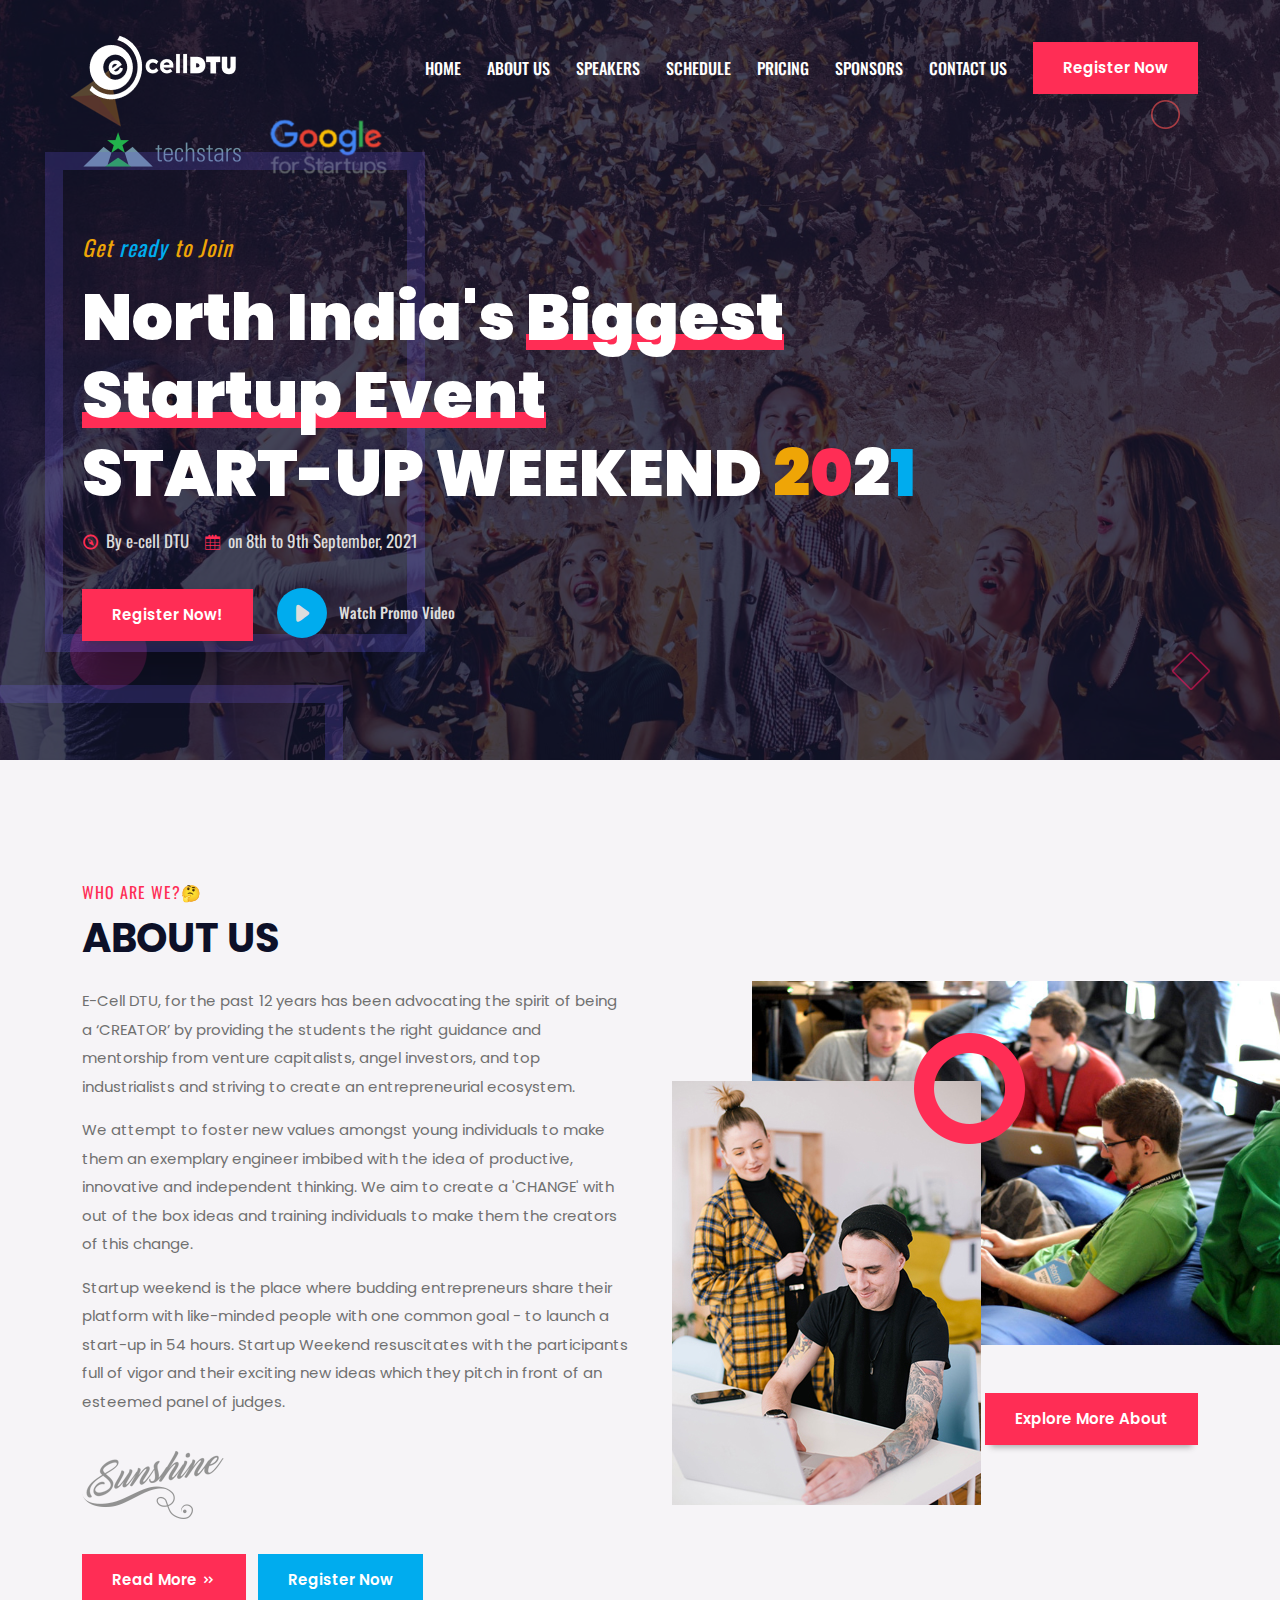
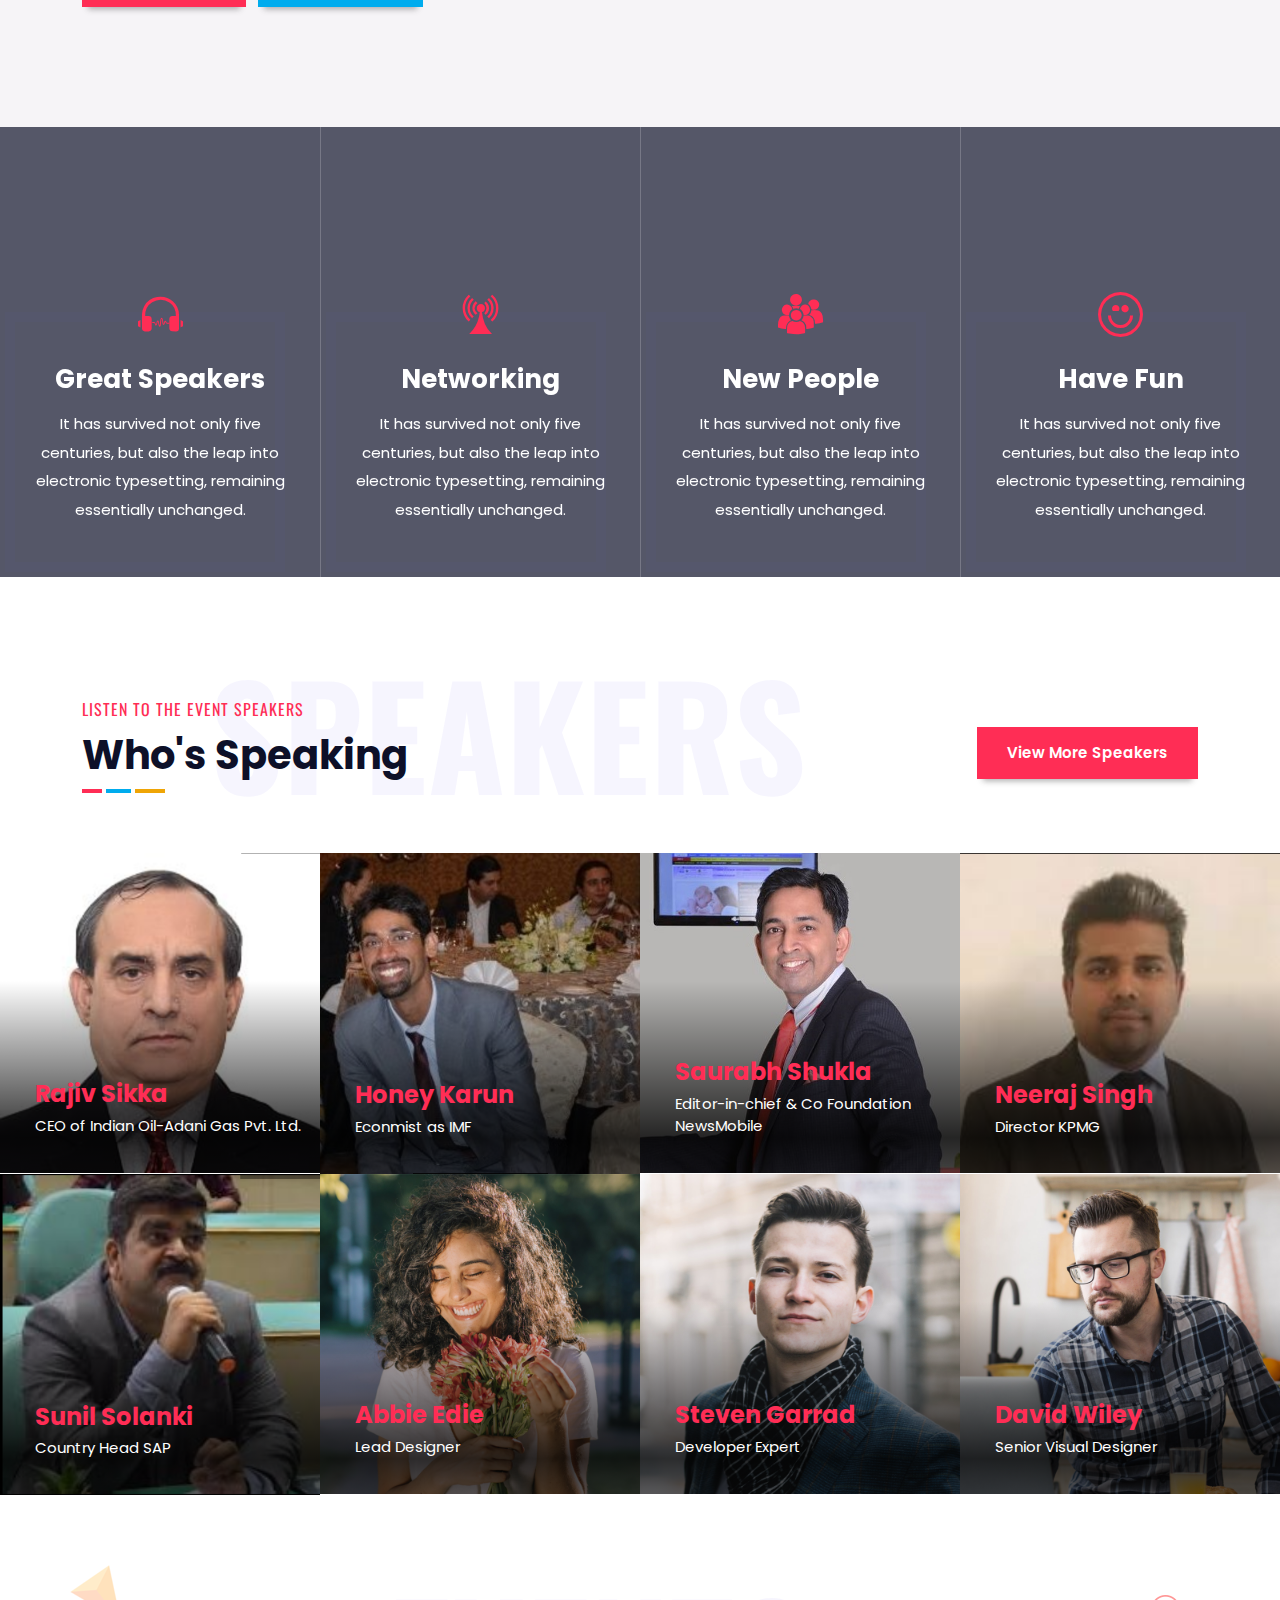
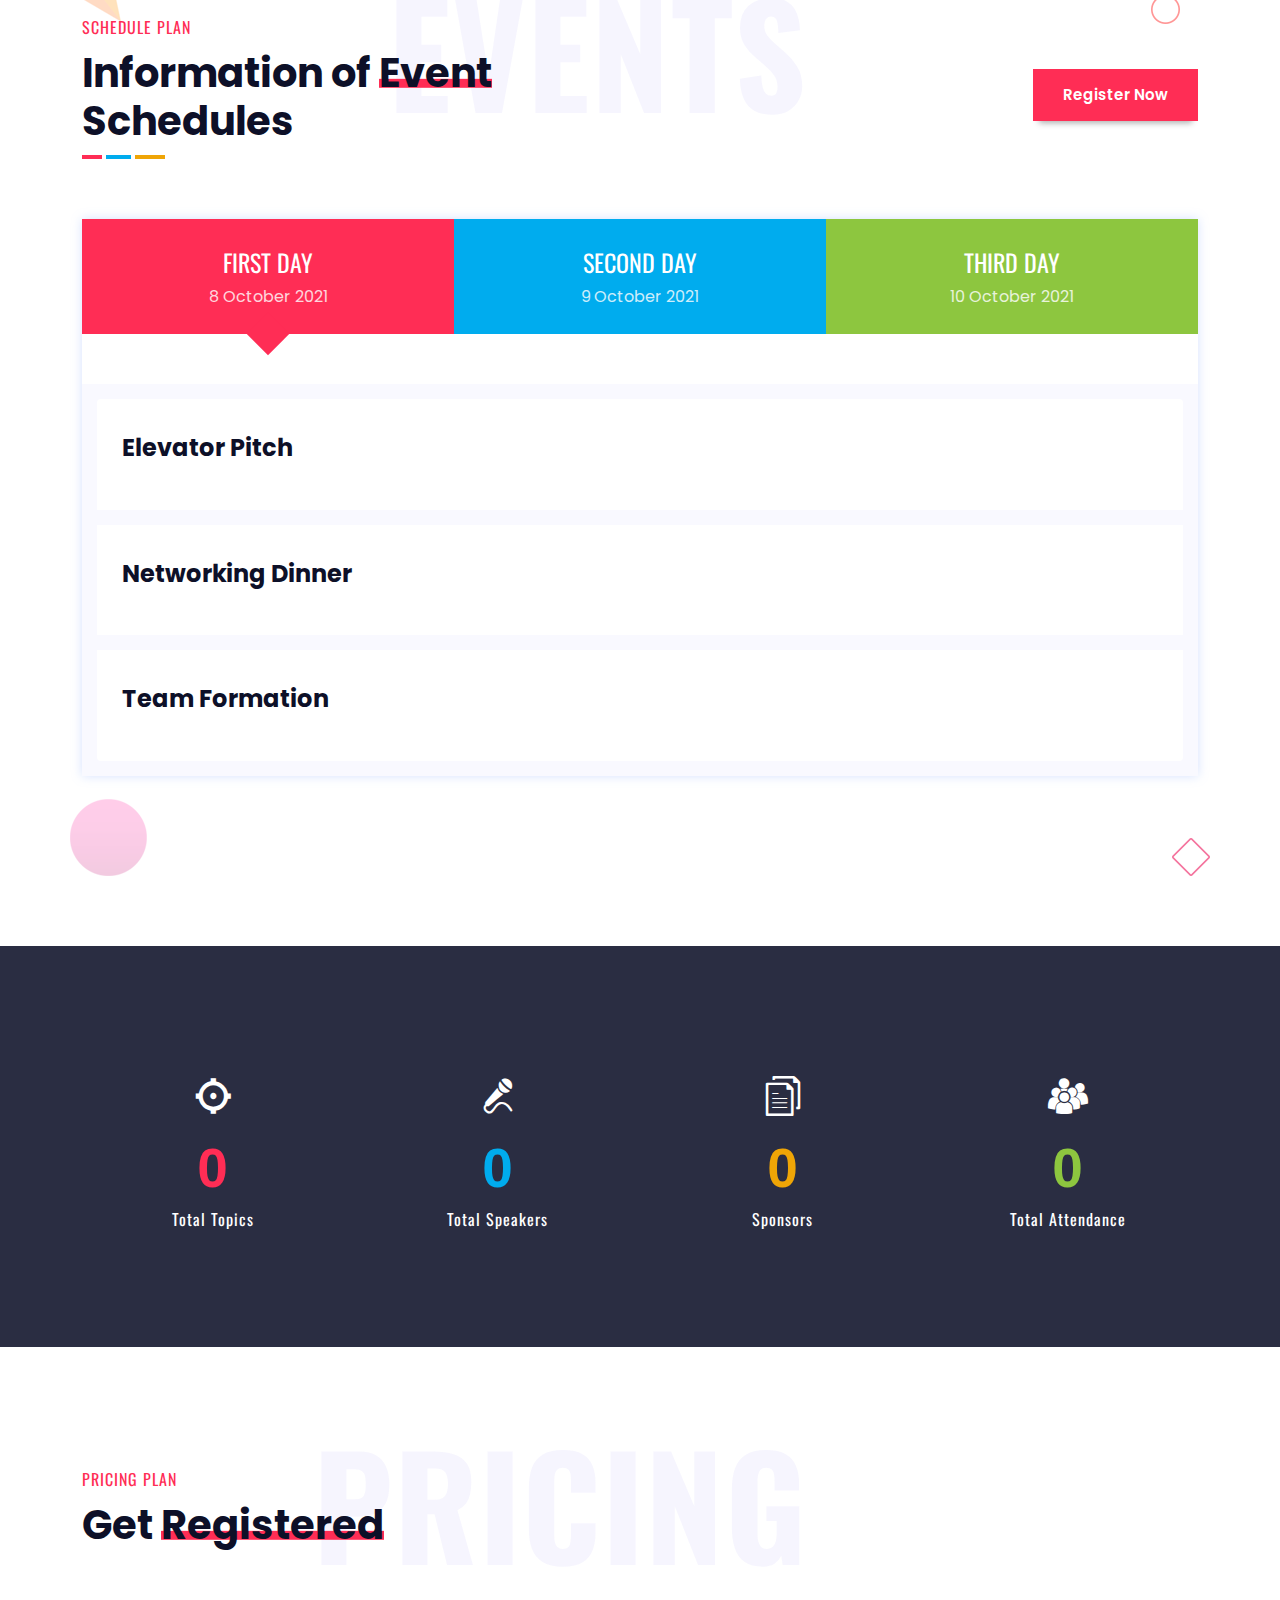
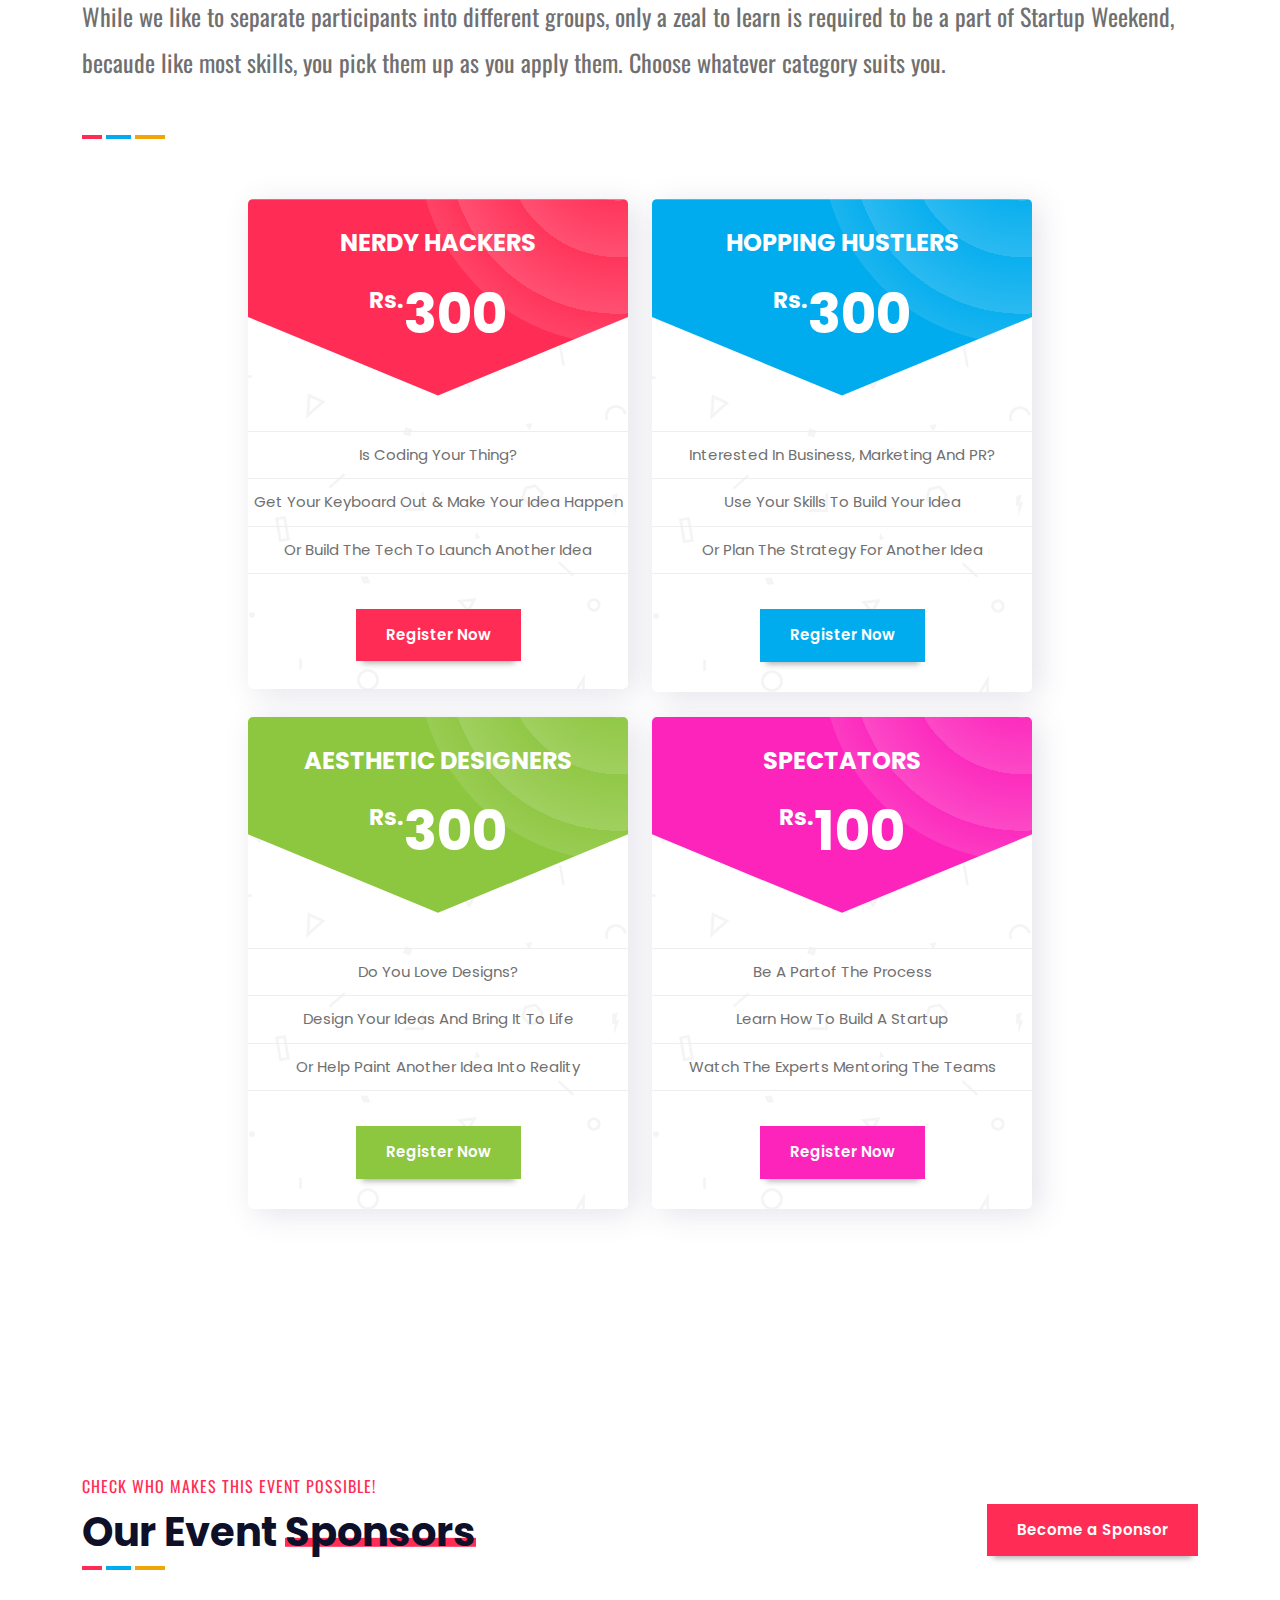
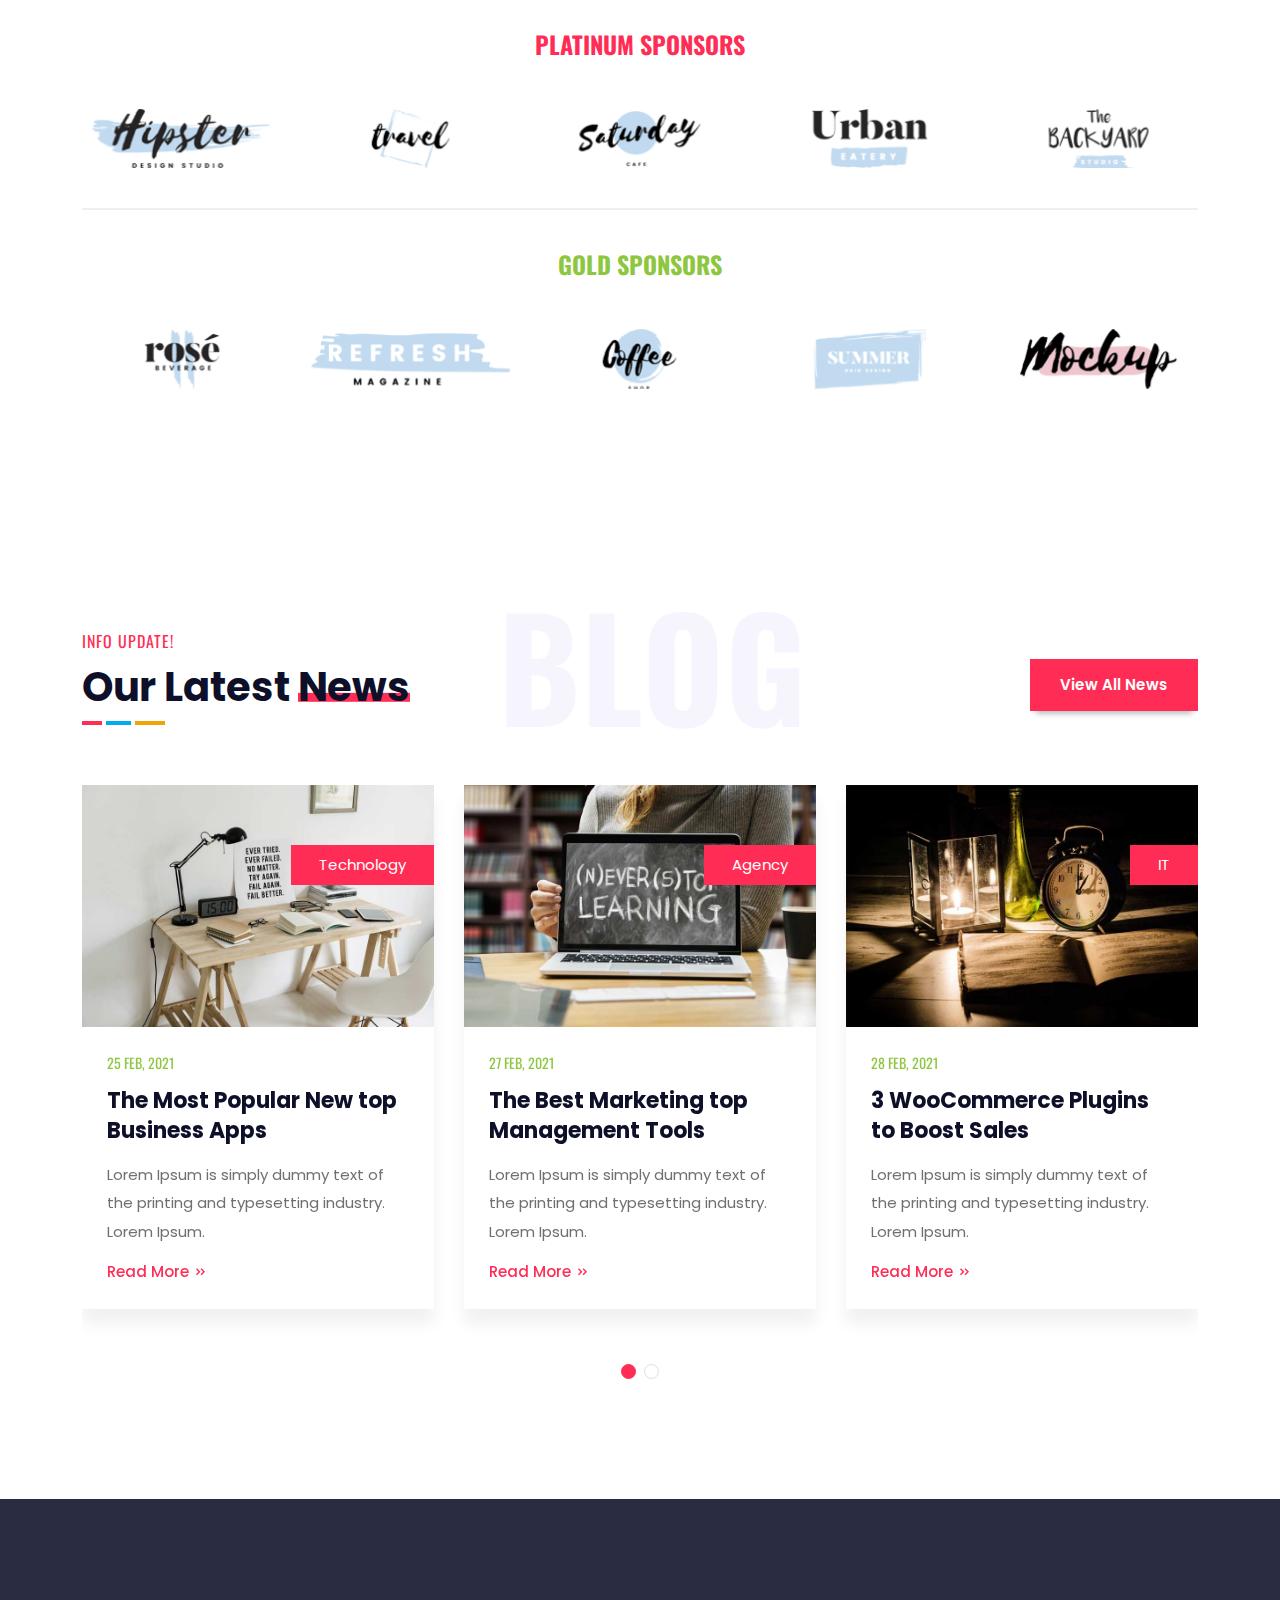
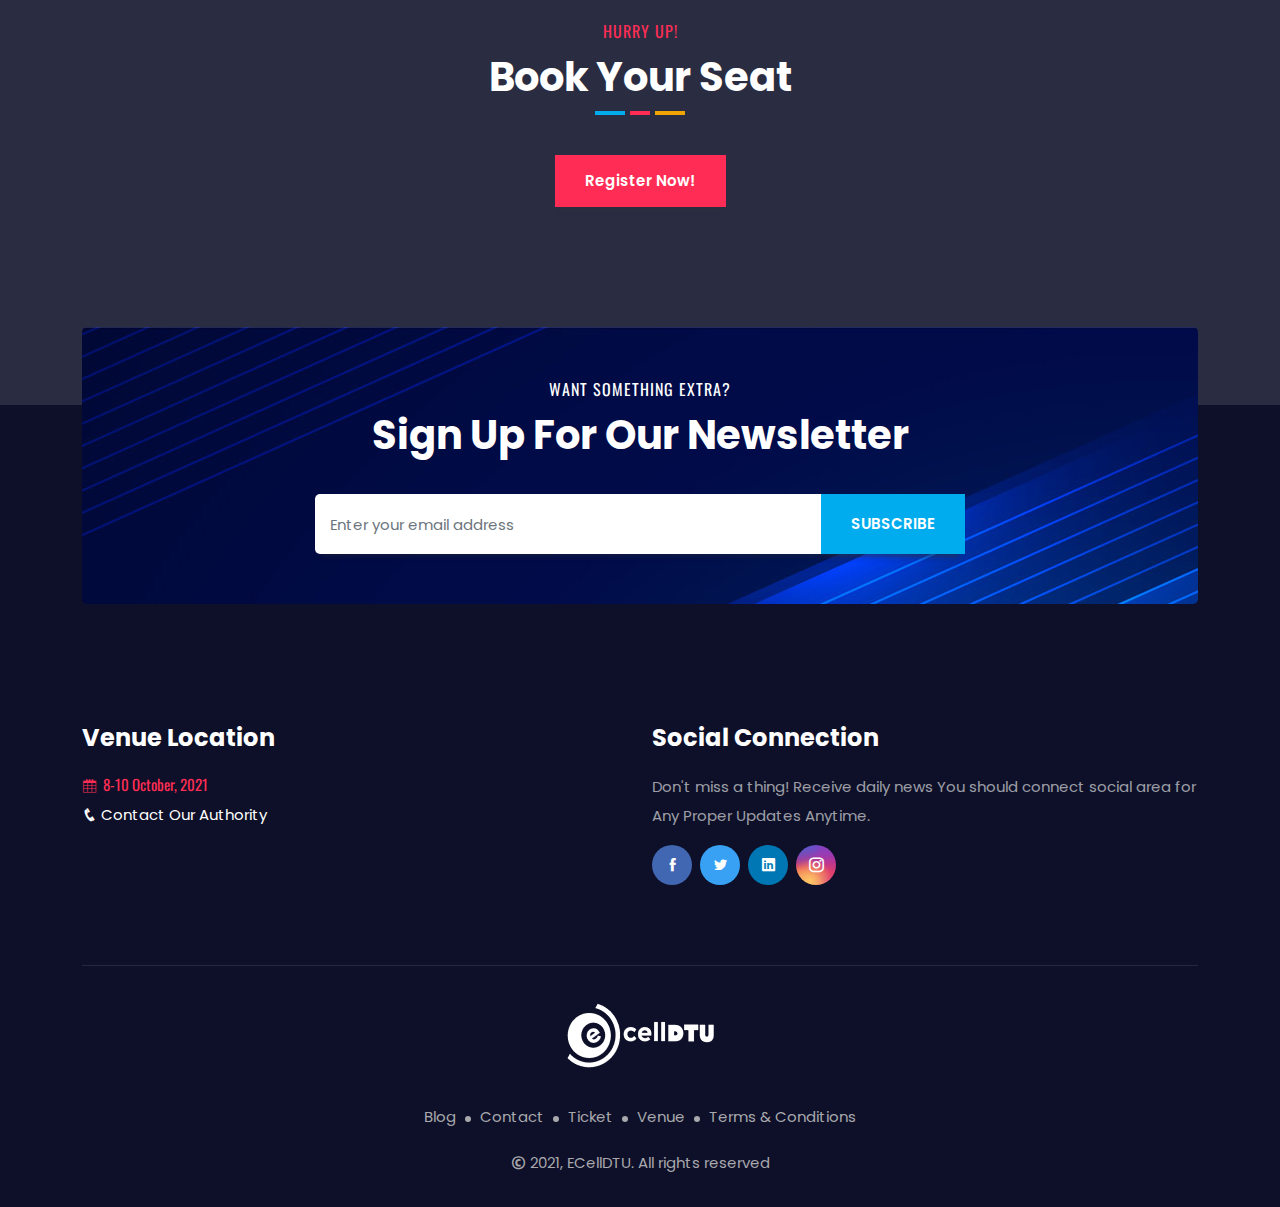
==== index.html @ 84ab3810 "Intial Commit" ====
<!doctype html>
<html lang="zxx">

<!-- Mirrored from templates.envytheme.com/elkevent/default/index.html by HTTrack Website Copier/3.x [XR&CO'2014], Sun, 22 Aug 2021 13:13:00 GMT -->

<head>

    <meta charset="utf-8">
    <meta name="viewport" content="width=device-width, initial-scale=1, shrink-to-fit=no">

    <link rel="stylesheet" href="assets/css/bootstrap.min.css">

    <link rel="stylesheet" href="assets/css/meanmenu.css">

    <link rel="stylesheet" href="assets/css/icofont.min.css">

    <link rel="stylesheet" href="assets/css/animate.min.css">

    <link rel="stylesheet" href="assets/css/magnific-popup.min.css">

    <link rel="stylesheet" href="assets/css/odometer.min.css">

    <link rel="stylesheet" href="assets/css/owl.carousel.min.css">

    <link rel="stylesheet" href="assets/css/style.css">

    <link rel="stylesheet" href="assets/css/responsive.css">
    <title>Start-Up Weekend</title>
    <link rel="icon" type="image/png" href="assets/img/favicon.png">
</head>

<body>

    <div class="preloader">
        <div class="loader"></div>
    </div>


    <header id="header" class="header-area">
        <div class="elkevent-mobile-nav">
            <div class="logo">
                <a href="index.html"><img src="assets/img/logo.png" alt="logo"></a>
                <a href="index.html"><img src="assets/img/logo2.png" alt="logo"></a>
                <a href="index.html"><img src="assets/img/logo3.png" alt="logo"></a>
            </div>
        </div>
        <div class="elkevent-nav">
            <div class="container">
                <nav class="navbar navbar-expand-md navbar-light">
                    <a class="navbar-brand" href="index.html"><img src="assets/img/logo.png" alt="logo"></a>
                    <div class="collapse navbar-collapse mean-menu" id="navbarSupportedContent">
                        <ul class="navbar-nav ms-auto">
                            <li class="nav-item"><a href="#" class="nav-link">Home</a></li>
                            <li class="nav-item"><a href="#about-content" class="nav-link">About Us</a></li>
                            <li class="nav-item"><a href="#speakers" class="nav-link">Speakers</a></li>
                            <li class="nav-item"><a href="#schedule" class="nav-link">Schedule</a></li>
                            <li class="nav-item"><a href="#pricing" class="nav-link">Pricing</a></li>
                            <li class="nav-item"><a href="#sponsors" class="nav-link">Sponsors</a></li>
                            <li class="nav-item"><a href="#contactus" class="nav-link">Contact Us</a></li>
                        </ul>
                        <div class="others-option">
                            <ul>
                                <li>
                                    <a href="#pricing" class="btn btn-primary">Register Now</a>
                                </li>
                            </ul>
                        </div>
                    </div>
                </nav>
            </div>
        </div>
    </header>


    <div class="main-banner item-bg1">
        <div class="d-table">
            <div class="d-table-cell">
                <div class="container">
                        <div class="logo" 
                            style="display: flex;
                            width: 30%;
                            align-items: center;
                            justify-content: space-between;
                            padding-bottom: 3rem;"
                        >
                            <a href="index.html"><img src="assets/img/logo2.png" alt="logo"></a>
                            <a href="index.html"><img src="assets/img/logo3.png" alt="logo"></a>
                            <br>
                        </div>
                    <div class="main-banner-content">
                        <p>Get <span>ready</span> to Join</p>
                        <h1>North India's <span>Biggest Startup Event</span> <br> START-UP WEEKEND <b>2</b><b>0</b><b>2</b><b>1</b></h1>
                        <ul>
                            <li><i class="icofont-compass"></i> By e-cell DTU</li>
                            <li><i class="icofont-calendar"></i> on 8th to 9th September, 2021</li>
                        </ul>
                        <div class="button-box">
                            <a href="#" class="btn btn-primary">Register Now!</a>
                            <a href="https://www.youtube.com/watch?v=EpaWkBhgXjQ" class="video-btn popup-youtube"><i
                                    class="icofont-ui-play"></i> Watch Promo Video</a>
                        </div>
                    </div>
                </div>
            </div>
        </div>
        <div class="main-banner-content">
            <h1>Start-Up</h1>
            <h1>Weekend</h1>
            <h1>2021</h1>
        </div>
        <div class="shape1"><img src="assets/img/shapes/1.png" alt="shape1"></div>
        <div class="shape2 rotateme"><img src="assets/img/shapes/2.png" alt="shape2"></div>
        <div class="shape3 rotateme"><img src="assets/img/shapes/3.png" alt="shape3"></div>
        <div class="shape4"><img src="assets/img/shapes/4.png" alt="shape4"></div>
    </div>


    <a id="about-content"></a>
    <section class="about-area ptb-120 bg-image">
        <div class="container">
            <div class="row h-100 align-items-center">
                <div class="col-lg-6">
                    <div class="about-content">
                        <span>Who Are We?&#129300</span>
                        <h2>ABOUT US</h2>
                        <p>E-Cell DTU, for the past 12 years has been advocating the spirit of being a ‘CREATOR’ by providing the students the right guidance and mentorship from venture capitalists, angel investors, and top industrialists and striving to create an entrepreneurial ecosystem.</p>
                        <p>We attempt to foster new values amongst young individuals to make them an exemplary engineer imbibed with the idea of productive, innovative and independent thinking. We aim to create a 'CHANGE' with out of the box ideas and training individuals to make them the creators of this change.</p>
                        <p>Startup weekend is the place where budding entrepreneurs share their platform with like-minded people with one common goal - to launch a start-up in 54 hours. Startup Weekend resuscitates with the participants full of vigor and their exciting new ideas which they pitch in front of an esteemed panel of judges.</p>
                        <div class="signature">
                            <img src="assets/img/signature.png" alt="image">
                        </div>
                        <a href="https://ecelldtu.in" class="btn btn-primary">Read More <i class="icofont-double-right"></i></a>
                        <a href="#pricing" class="btn btn-secondary">Register Now</a>
                    </div>
                </div>
                <div class="col-lg-6">
                    <div class="about-image">
                        <img src="assets/img/about1.jpg" class="about-img1" alt="image">
                        <img src="assets/img/about2.jpg" class="about-img2" alt="image">
                        <img src="assets/img/shapes/5.png" class="shape-img" alt="image">
                        <a href="https://ecelldtu.in" class="btn btn-primary">Explore More About</a>
                    </div>
                </div>
            </div>
        </div>
    </section>


    <section class="why-choose-us">
        <div class="row m-0">
            <div class="col-lg-3 col-md-6 p-0">
                <div class="single-box">
                    <div class="d-table">
                        <div class="d-table-cell">
                            <div class="content">
                                <div class="icon">
                                    <i class="icofont-headphone-alt-1"></i>
                                </div>
                                <h3>Great Speakers</h3>
                                <p>It has survived not only five centuries, but also the leap into electronic
                                    typesetting, remaining essentially unchanged.</p>
                                <a href="#" class="btn btn-primary">Read More</a>
                            </div>
                        </div>
                    </div>
                </div>
            </div>
            <div class="col-lg-3 col-md-6 p-0">
                <div class="single-box">
                    <div class="d-table">
                        <div class="d-table-cell">
                            <div class="content">
                                <div class="icon">
                                    <i class="icofont-network-tower"></i>
                                </div>
                                <h3>Networking</h3>
                                <p>It has survived not only five centuries, but also the leap into electronic
                                    typesetting, remaining essentially unchanged.</p>
                                <a href="#" class="btn btn-primary">Read More</a>
                            </div>
                        </div>
                    </div>
                </div>
            </div>
            <div class="col-lg-3 col-md-6 p-0">
                <div class="single-box">
                    <div class="d-table">
                        <div class="d-table-cell">
                            <div class="content">
                                <div class="icon">
                                    <i class="icofont-users-social"></i>
                                </div>
                                <h3>New People</h3>
                                <p>It has survived not only five centuries, but also the leap into electronic
                                    typesetting, remaining essentially unchanged.</p>
                                <a href="#" class="btn btn-primary">Read More</a>
                            </div>
                        </div>
                    </div>
                </div>
            </div>
            <div class="col-lg-3 col-md-6 p-0">
                <div class="single-box">
                    <div class="d-table">
                        <div class="d-table-cell">
                            <div class="content">
                                <div class="icon">
                                    <i class="icofont-wink-smile"></i>
                                </div>
                                <h3>Have Fun</h3>
                                <p>It has survived not only five centuries, but also the leap into electronic
                                    typesetting, remaining essentially unchanged.</p>
                                <a href="#" class="btn btn-primary">Read More</a>
                            </div>
                        </div>
                    </div>
                </div>
            </div>
        </div>
        <ul class='slideshow'>
            <li><span></span></li>
            <li><span></span></li>
            <li><span></span></li>
            <li><span></span></li>
        </ul>
    </section>


    <a id="speakers"></a>
    <section class="speakers-area ptb-120 pb-0">
        <div class="container">
            <div class="section-title">
                <span>Listen to the Event Speakers</span>
                <h2>Who's Speaking</h2>
                <div class="bar"></div>
                <div class="bg-title">
                    Speakers
                </div>
                <a href="#" class="btn btn-primary">View More Speakers</a>
            </div>
        </div>
        <div class="row m-0">
            <div class="col-lg-3 col-md-6 p-0">
                <div class="single-speakers">
                    <img src="assets/img/Rajiv.png" alt="image">
                    <div class="speakers-content">
                        <h3><a href="#">Rajiv Sikka</a></h3>
                        <span>CEO of Indian Oil-Adani Gas Pvt. Ltd.</span>
                    </div>
                    <ul>
                        <li><a href="#" target="_blank" class="facebook"><i class="icofont-facebook"></i></a></li>
                        <li><a href="#" target="_blank" class="twitter"><i class="icofont-twitter"></i></a></li>
                        <li><a href="#" target="_blank" class="instagram"><i class="icofont-instagram"></i></a></li>
                        <li><a href="#" target="_blank" class="linkedin"><i class="icofont-linkedin"></i></a></li>
                    </ul>
                </div>
            </div>
            <div class="col-lg-3 col-md-6 p-0">
                <div class="single-speakers">
                    <img src="assets/img/Honey.png" alt="image">
                    <div class="speakers-content">
                        <h3><a href="#">Honey Karun</a></h3>
                        <span>Econmist as IMF</span>
                    </div>
                    <ul>
                        <li><a href="#" target="_blank" class="facebook"><i class="icofont-facebook"></i></a></li>
                        <li><a href="#" target="_blank" class="twitter"><i class="icofont-twitter"></i></a></li>
                        <li><a href="#" target="_blank" class="instagram"><i class="icofont-instagram"></i></a></li>
                        <li><a href="#" target="_blank" class="linkedin"><i class="icofont-linkedin"></i></a></li>
                    </ul>
                </div>
            </div>
            <div class="col-lg-3 col-md-6 p-0">
                <div class="single-speakers">
                    <img src="assets/img/saurabh.jpg" alt="image">
                    <div class="speakers-content">
                        <h3><a href="#">Saurabh Shukla</a></h3>
                        <span>Editor-in-chief & Co Foundation NewsMobile</span>
                    </div>
                    <ul>
                        <li><a href="#" target="_blank" class="facebook"><i class="icofont-facebook"></i></a></li>
                        <li><a href="#" target="_blank" class="twitter"><i class="icofont-twitter"></i></a></li>
                        <li><a href="#" target="_blank" class="instagram"><i class="icofont-instagram"></i></a></li>
                        <li><a href="#" target="_blank" class="linkedin"><i class="icofont-linkedin"></i></a></li>
                    </ul>
                </div>
            </div>
            <div class="col-lg-3 col-md-6 p-0">
                <div class="single-speakers">
                    <img src="assets/img/Neeraj.png" alt="image">
                    <div class="speakers-content">
                        <h3><a href="#">Neeraj Singh</a></h3>
                        <span>Director KPMG</span>
                    </div>
                    <ul>
                        <li><a href="#" target="_blank" class="facebook"><i class="icofont-facebook"></i></a></li>
                        <li><a href="#" target="_blank" class="twitter"><i class="icofont-twitter"></i></a></li>
                        <li><a href="#" target="_blank" class="instagram"><i class="icofont-instagram"></i></a></li>
                        <li><a href="#" target="_blank" class="linkedin"><i class="icofont-linkedin"></i></a></li>
                    </ul>
                </div>
            </div>
            <div class="col-lg-3 col-md-6 p-0">
                <div class="single-speakers">
                    <img src="assets/img/sunil.png" alt="image">
                    <div class="speakers-content">
                        <h3><a href="#">Sunil Solanki</a></h3>
                        <span>Country Head SAP</span>
                    </div>
                    <ul>
                        <li><a href="#" target="_blank" class="facebook"><i class="icofont-facebook"></i></a></li>
                        <li><a href="#" target="_blank" class="twitter"><i class="icofont-twitter"></i></a></li>
                        <li><a href="#" target="_blank" class="instagram"><i class="icofont-instagram"></i></a></li>
                        <li><a href="#" target="_blank" class="linkedin"><i class="icofont-linkedin"></i></a></li>
                    </ul>
                </div>
            </div>
            <div class="col-lg-3 col-md-6 p-0">
                <div class="single-speakers">
                    <img src="assets/img/speakers6.jpg" alt="image">
                    <div class="speakers-content">
                        <h3><a href="#">Abbie Edie</a></h3>
                        <span>Lead Designer</span>
                    </div>
                    <ul>
                        <li><a href="#" target="_blank" class="facebook"><i class="icofont-facebook"></i></a></li>
                        <li><a href="#" target="_blank" class="twitter"><i class="icofont-twitter"></i></a></li>
                        <li><a href="#" target="_blank" class="instagram"><i class="icofont-instagram"></i></a></li>
                        <li><a href="#" target="_blank" class="linkedin"><i class="icofont-linkedin"></i></a></li>
                    </ul>
                </div>
            </div>
            <div class="col-lg-3 col-md-6 p-0">
                <div class="single-speakers">
                    <img src="assets/img/speakers7.jpg" alt="image">
                    <div class="speakers-content">
                        <h3><a href="#">Steven Garrad</a></h3>
                        <span>Developer Expert</span>
                    </div>
                    <ul>
                        <li><a href="#" target="_blank" class="facebook"><i class="icofont-facebook"></i></a></li>
                        <li><a href="#" target="_blank" class="twitter"><i class="icofont-twitter"></i></a></li>
                        <li><a href="#" target="_blank" class="instagram"><i class="icofont-instagram"></i></a></li>
                        <li><a href="#" target="_blank" class="linkedin"><i class="icofont-linkedin"></i></a></li>
                    </ul>
                </div>
            </div>
            <div class="col-lg-3 col-md-6 p-0">
                <div class="single-speakers">
                    <img src="assets/img/speakers8.jpg" alt="image">
                    <div class="speakers-content">
                        <h3><a href="#">David Wiley</a></h3>
                        <span>Senior Visual Designer</span>
                    </div>
                    <ul>
                        <li><a href="#" target="_blank" class="facebook"><i class="icofont-facebook"></i></a></li>
                        <li><a href="#" target="_blank" class="twitter"><i class="icofont-twitter"></i></a></li>
                        <li><a href="#" target="_blank" class="instagram"><i class="icofont-instagram"></i></a></li>
                        <li><a href="#" target="_blank" class="linkedin"><i class="icofont-linkedin"></i></a></li>
                    </ul>
                </div>
            </div>
        </div>
    </section>


    <a id="schedule"></a>
    <section class="schedule-area bg-image ptb-120">
        <div class="container">
            <div class="section-title">
                <span>Schedule Plan</span>
                <h2>Information of <b>Event</b> <br> Schedules</h2>
                <div class="bg-title">
                    Events
                </div>
                <a href="#" class="btn btn-primary">Register Now</a>
                <div class="bar"></div>
            </div>
            <div class="row">
                <div class="col-lg-12">
                    <div class="tab">
                        <ul class="tabs">
                            <li><a href="#">
                                    First Day
                                    <span>8 October 2021</span>
                                </a></li>
                            <li><a href="#">
                                    Second Day
                                    <span>9 October 2021</span>
                                </a></li>
                            <li><a href="#">
                                    Third Day
                                    <span>10 October 2021</span>
                                </a></li>
                        </ul>
                        <div class="tab_content">
                            <div class="tabs_item">
                                <ul class="accordion">
                                    <li class="accordion-item">
                                        <a class="accordion-title" href="javascript:void(0)">
                                            <div class="author">
                                                <!-- <img src="assets/img/author1.jpg" data-toggle="tooltip" data-placement="top" title="Steven Smith" alt="image"> -->
                                            </div>
                                            <div class="schedule-info">
                                                <h3>Elevator Pitch</h3>

                                            </div>
                                        </a>
                                        <div class="accordion-content">
                                            <p>The air crackles with electricity as the budding entrepreneurs share
                                                their platform with like-minded people with one common goal-to launch a
                                                start-up in 54 hours. Startup Weekend resuscitates with the participants
                                                full of vigor and their exciting new ideas, ready to lay a foundation to
                                                their dreams.</p>
                                            <div class="row h-100 align-items-center">
                                                <div class="col-lg-6 col-md-7">
                                                    <div class="location">
                                                    </div>
                                                </div>
                                                <div class="col-lg-6 col-md-5 text-end">
                                                    <a href="#" class="btn btn-primary">View Details</a>
                                                </div>
                                            </div>
                                        </div>
                                    </li>
                                    <li class="accordion-item">
                                        <a class="accordion-title" href="javascript:void(0)">
                                            <div class="author author-multi">
                                                <!-- <img src="assets/img/author5.jpg" data-toggle="tooltip" data-placement="top" title="Steven Lucy" alt="image">
<img src="assets/img/author2.jpg" data-toggle="tooltip" data-placement="top" title="Jonaton Smith" alt="image">
<img src="assets/img/author3.jpg" data-toggle="tooltip" data-placement="top" title="John Smith" alt="image">
<img src="assets/img/author4.jpg" data-toggle="tooltip" data-placement="top" title="John Doe" alt="image"> -->
                                            </div>
                                            <div class="schedule-info">
                                                <h3>Networking Dinner</h3>

                                            </div>
                                        </a>
                                        <div class="accordion-content">
                                            <p>After the Elevator Pitch, the organizers throw a networking dinner where
                                                the participants get a chance to connect with their mentors, rivals, and
                                                teammates. The dinner provides a valuable platform for the participants
                                                to open up to the people they need to work with for the next 54 hours. A
                                                platform where the like-minded share their thoughts, ideas, and
                                                opinions.</p>
                                            <div class="row h-100 align-items-center">
                                                <div class="col-lg-6 col-md-7">
                                                    <div class="location">
                                                    </div>
                                                </div>
                                                <div class="col-lg-6 col-md-5 text-end">
                                                    <a href="#" class="btn btn-primary">View Details</a>
                                                </div>
                                            </div>
                                        </div>
                                    </li>
                                    <li class="accordion-item">
                                        <a class="accordion-title" href="javascript:void(0)">
                                            <div class="author author-multi">
                                                <!-- <img src="assets/img/author6.jpg" data-toggle="tooltip" data-placement="top" title="Steven Lucy" alt="image">
<img src="assets/img/author7.jpg" data-toggle="tooltip" data-placement="top" title="Jonaton Smith" alt="image"> -->
                                            </div>

                                            <div class="author author-multi">
                                                <!-- <img src="assets/img/author8.jpg" data-toggle="tooltip" data-placement="top" title="Steven Lucy" alt="image">
<img src="assets/img/author9.jpg" data-toggle="tooltip" data-placement="top" title="Jonaton Smith" alt="image">
<img src="assets/img/author3.jpg" data-toggle="tooltip" data-placement="top" title="John Smith" alt="image">
<img src="assets/img/author4.jpg" data-toggle="tooltip" data-placement="top" title="John Doe" alt="image"> -->
                                            </div>
                                            <div class="schedule-info">
                                                <h3>Team Formation</h3>

                                            </div>
                                        </a>
                                        <div class="accordion-content">
                                            <p>Once the stage is set and teams are formed, participants prepare for the
                                                <b> "No talk All Action"</b> weekend. Teams resonate myriad vibes of
                                                competition, innovation, and out of the box ideas ready to be
                                                transformed into exceptional startups.</p>
                                            <div class="row h-100 align-items-center">
                                                <div class="col-lg-6 col-md-7">
                                                    <div class="location">
                                                    </div>
                                                </div>
                                                <div class="col-lg-6 col-md-5 text-end">
                                                    <a href="#" class="btn btn-primary">View Details</a>
                                                </div>
                                            </div>
                                        </div>
                                    </li>
                                </ul>
                            </div>
                            <div class="tabs_item">
                                <ul class="accordion">
                                    <li class="accordion-item">
                                        <a class="accordion-title" href="javascript:void(0)">
                                            <div class="author">
                                                <!-- <img src="assets/img/author1.jpg" data-toggle="tooltip" data-placement="top" title="Steven Smith" alt="image"> -->
                                            </div>
                                            <div class="schedule-info">
                                                <h3>Mentor Connect</h3>

                                            </div>
                                        </a>
                                        <div class="accordion-content">
                                            <p>Mentors carefully analyze the ideas put forth by the teams and provide
                                                them with <b> "Success Mantras" </b> and insights on how to deal with
                                                the business competiton and reach the top of their game.</p>
                                            <div class="row h-100 align-items-center">
                                                <div class="col-lg-6 col-md-7">
                                                    <div class="location">
                                                    </div>
                                                </div>
                                                <div class="col-lg-6 col-md-5 text-end">
                                                    <a href="#" class="btn btn-primary">View Details</a>
                                                </div>
                                            </div>
                                        </div>
                                    </li>
                                    <li class="accordion-item">
                                        <a class="accordion-title" href="javascript:void(0)">
                                            <div class="author author-multi">
                                                <!-- <img src="assets/img/author5.jpg" data-toggle="tooltip" data-placement="top" title="Steven Lucy" alt="image">
<img src="assets/img/author2.jpg" data-toggle="tooltip" data-placement="top" title="Jonaton Smith" alt="image">
<img src="assets/img/author3.jpg" data-toggle="tooltip" data-placement="top" title="John Smith" alt="image">
<img src="assets/img/author4.jpg" data-toggle="tooltip" data-placement="top" title="John Doe" alt="image"> -->
                                            </div>
                                            <div class="schedule-info">
                                                <h3>Hustle</h3>

                                            </div>
                                        </a>
                                        <div class="accordion-content">
                                            <p>The teams commence their hustle to transform dreams into reality. The day
                                                continues with the brainstorming of various ideas, approaches, and
                                                techniques the teams may employ to beg the top position.</p>
                                            <div class="row h-100 align-items-center">
                                                <div class="col-lg-6 col-md-7">
                                                    <div class="location">
                                                    </div>
                                                </div>
                                                <div class="col-lg-6 col-md-5 text-end">
                                                    <a href="#" class="btn btn-primary">View Details</a>
                                                </div>
                                            </div>
                                        </div>
                                    </li>
                                    <li class="accordion-item">
                                        <a class="accordion-title" href="javascript:void(0)">
                                            <div class="author author-multi">
                                                <!-- <img src="assets/img/author6.jpg" data-toggle="tooltip" data-placement="top" title="Steven Lucy" alt="image">
<img src="assets/img/author7.jpg" data-toggle="tooltip" data-placement="top" title="Jonaton Smith" alt="image"> -->
                                            </div>
                                            <div class="schedule-info">
                                                <h3>Execution</h3>

                                            </div>
                                        </a>
                                        <div class="accordion-content">
                                            <p>All that gliters is not gold but all that gliters often catch the eye and
                                                remain in the sub-conscience for a long time. The next step is to
                                                present the ideas in an innovative manner so as to catch the attention
                                                of the audience, mentors, and judges. The plan begins transforming into
                                                action.</p>
                                            <div class="row h-100 align-items-center">
                                                <div class="col-lg-6 col-md-7">
                                                    <div class="location">
                                                    </div>
                                                </div>
                                                <div class="col-lg-6 col-md-5 text-end">
                                                    <a href="#" class="btn btn-primary">View Details</a>
                                                </div>
                                            </div>
                                        </div>
                                    </li>
                                </ul>
                            </div>
                            <div class="tabs_item">
                                <ul class="accordion">
                                    <li class="accordion-item">
                                        <a class="accordion-title" href="javascript:void(0)">
                                            <div class="author">
                                                <!-- <img src="assets/img/author1.jpg" data-toggle="tooltip" data-placement="top" title="Steven Smith" alt="image"> -->
                                            </div>
                                            <div class="schedule-info">
                                                <h3>Pitch Clinic</h3>

                                            </div>
                                        </a>
                                        <div class="accordion-content">
                                            <p>The day begins with the teams embellishing their pitches while being
                                                under the perpetual guidance of the mentors such as XXXXXX,XXXXXXX. and
                                                XXXXXX. After a session of mock pitching and constant deck rectifying,
                                                the teams gain the confidence to present their ideas to the Big Shots.
                                            </p>
                                            <div class="row h-100 align-items-center">
                                                <div class="col-lg-6 col-md-7">
                                                    <div class="location">
                                                    </div>
                                                </div>
                                                <div class="col-lg-6 col-md-5 text-end">
                                                    <a href="#" class="btn btn-primary">View Details</a>
                                                </div>
                                            </div>
                                        </div>
                                    </li>
                                    <li>
                                        <a class="accordion-title" href="javascript:void(0)">
                                            <!-- <div class="author author-multi">
<img src="assets/img/author5.jpg" data-toggle="tooltip" data-placement="top" title="Steven Lucy" alt="image">
<img src="assets/img/author2.jpg" data-toggle="tooltip" data-placement="top" title="Jonaton Smith" alt="image">
<img src="assets/img/author3.jpg" data-toggle="tooltip" data-placement="top" title="John Smith" alt="image">
<img src="assets/img/author4.jpg" data-toggle="tooltip" data-placement="top" title="John Doe" alt="image">
</div> -->

                                    </li>
                                    <li class="accordion-item">
                                        <a class="accordion-title" href="javascript:void(0)">

                                            <div class="schedule-info">
                                                <h3>Presentation</h3>

                                            </div>
                                        </a>
                                        <div class="accordion-content">
                                            <p>The final pitch is then presented before an esteemed panel of judges
                                                which comprised such as XXXXXX, XXXXXX and XXXXXX. All the hustle and
                                                hard work finally seem to bear fruit with every participant longing for
                                                a taste of victory, the results are finally announced.</p>
                                            <div class="row h-100 align-items-center">
                                                <div class="col-lg-6 col-md-7">
                                                    <div class="location">
                                                    </div>
                                                </div>
                                                <div class="col-lg-6 col-md-5 text-end">
                                                    <a href="#" class="btn btn-primary">View Details</a>
                                                </div>
                                            </div>
                                        </div>
                                    </li>
                                    <li class="accordion-item">
                                        <a class="accordion-title" href="javascript:void(0)">
                                            <div class="author author-multi">
                                                <!-- <img src="assets/img/author8.jpg" data-toggle="tooltip" data-placement="top" title="Steven Lucy" alt="image">
<img src="assets/img/author9.jpg" data-toggle="tooltip" data-placement="top" title="Jonaton Smith" alt="image">
<img src="assets/img/author3.jpg" data-toggle="tooltip" data-placement="top" title="John Smith" alt="image">
<img src="assets/img/author4.jpg" data-toggle="tooltip" data-placement="top" title="John Doe" alt="image"> -->
                                            </div>
                                            <div class="schedule-info">
                                                <h3>Celebration</h3>

                                            </div>
                                        </a>
                                        <div class="accordion-content">
                                            <p>Even though there is only one winning team but every individual has a
                                                sense of pride in their mind for they have experienced something which
                                                is rare- the power of teamwork, creative thinking, pressure handling,
                                                and most importantly the essence of creating their own company from
                                                scratch within 54 hours.</p>
                                            <div class="row h-100 align-items-center">
                                                <div class="col-lg-6 col-md-7">
                                                    <div class="location">
                                                    </div>
                                                </div>
                                                <div class="col-lg-6 col-md-5 text-end">
                                                    <a href="#" class="btn btn-primary">View Details</a>
                                                </div>
                                            </div>
                                        </div>
                                    </li>
                                </ul>
                            </div>
                            <div class="tabs_item">
                                <ul class="accordion">
                                    <li class="accordion-item">
                                        <a class="accordion-title" href="javascript:void(0)">
                                            <!-- Anurag Bhardwaj Close -->
                                            <div class="author">
                                                <img src="assets/img/author1.jpg" data-toggle="tooltip"
                                                    data-placement="top" title="Steven Smith" alt="image">
                                            </div>
                                            <div class="schedule-info">
                                                <h3>Digital Marketing Theory</h3>
                                                <ul>
                                                    <li><i class="icofont-user-suited"></i> By <span>Steven Smith</span>
                                                        CEO of EnvyTheme</li>
                                                    <li><i class="icofont-wall-clock"></i> 13:00AM - 20:00PM</li>
                                                </ul>
                                            </div>
                                        </a>
                                        <div class="accordion-content">
                                            <p>Lorem Ipsum is simply dummy text of the printing and typesetting
                                                industry. Lorem Ipsum has been the industry's standard dummy text ever
                                                since the 1500s, when an unknown printer took a galley of type and
                                                scrambled it to make a type specimen book.</p>
                                            <div class="row h-100 align-items-center">
                                                <div class="col-lg-6 col-md-7">
                                                    <div class="location">
                                                        <b>Location:</b> Hall 1, Building C , King Street ,
                                                        <span>USA</span>
                                                    </div>
                                                </div>
                                                <div class="col-lg-6 col-md-5 text-end">
                                                    <a href="#" class="btn btn-primary">View Details</a>
                                                </div>
                                            </div>
                                        </div>
                                    </li>
                                    <li class="accordion-item">
                                        <a class="accordion-title" href="javascript:void(0)">
                                            <div class="author author-multi">
                                                <img src="assets/img/author5.jpg" data-toggle="tooltip"
                                                    data-placement="top" title="Steven Lucy" alt="image">
                                                <img src="assets/img/author2.jpg" data-toggle="tooltip"
                                                    data-placement="top" title="Jonaton Smith" alt="image">
                                                <img src="assets/img/author3.jpg" data-toggle="tooltip"
                                                    data-placement="top" title="John Smith" alt="image">
                                                <img src="assets/img/author4.jpg" data-toggle="tooltip"
                                                    data-placement="top" title="John Doe" alt="image">
                                            </div>
                                            <div class="schedule-info">
                                                <h3>Digital World Event Information</h3>
                                                <ul>
                                                    <li><i class="icofont-user-suited"></i> By <span>EnvyTheme
                                                            Team</span> of USA Inc</li>
                                                    <li><i class="icofont-wall-clock"></i> 13:00AM - 20:00PM</li>
                                                </ul>
                                            </div>
                                        </a>
                                        <div class="accordion-content">
                                            <p>Lorem Ipsum is simply dummy text of the printing and typesetting
                                                industry. Lorem Ipsum has been the industry's standard dummy text ever
                                                since the 1500s, when an unknown printer took a galley of type and
                                                scrambled it to make a type specimen book. Lorem Ipsum is simply dummy
                                                text of the printing and typesetting industry. Lorem Ipsum has been the
                                                industry's standard dummy text ever since the 1500s, when an unknown
                                                printer took a galley of type and scrambled it to make a type specimen
                                                book.</p>
                                            <div class="row h-100 align-items-center">
                                                <div class="col-lg-6 col-md-7">
                                                    <div class="location">
                                                        <b>Location:</b> Hall 1, Building C , King Street ,
                                                        <span>USA</span>
                                                    </div>
                                                </div>
                                                <div class="col-lg-6 col-md-5 text-end">
                                                    <a href="#" class="btn btn-primary">View Details</a>
                                                </div>
                                            </div>
                                        </div>
                                    </li>
                                    <li class="accordion-item">
                                        <a class="accordion-title" href="javascript:void(0)">
                                            <div class="author author-multi">
                                                <img src="assets/img/author6.jpg" data-toggle="tooltip"
                                                    data-placement="top" title="Steven Lucy" alt="image">
                                                <img src="assets/img/author7.jpg" data-toggle="tooltip"
                                                    data-placement="top" title="Jonaton Smith" alt="image">
                                            </div>
                                            <div class="schedule-info">
                                                <h3>HTML, CSS and Bootstrap Introduction</h3>
                                                <ul>
                                                    <li><i class="icofont-user-suited"></i> By <span>EnvyTheme
                                                            Team</span> of USA Inc</li>
                                                    <li><i class="icofont-wall-clock"></i> 13:00AM - 20:00PM</li>
                                                </ul>
                                            </div>
                                        </a>
                                        <div class="accordion-content">
                                            <p>Lorem Ipsum is simply dummy text of the printing and typesetting
                                                industry. Lorem Ipsum has been the industry's standard dummy text ever
                                                since the 1500s, when an unknown printer took a galley of type and
                                                scrambled it to make a type specimen book. Lorem Ipsum is simply dummy
                                                text of the printing and typesetting industry. Lorem Ipsum has been the
                                                industry's standard dummy text ever since the 1500s, when an unknown
                                                printer took a galley of type and scrambled it to make a type specimen
                                                book.</p>
                                            <div class="row h-100 align-items-center">
                                                <div class="col-lg-6 col-md-7">
                                                    <div class="location">
                                                        <b>Location:</b> Hall 1, Building C , King Street ,
                                                        <span>USA</span>
                                                    </div>
                                                </div>
                                                <div class="col-lg-6 col-md-5 text-end">
                                                    <a href="#" class="btn btn-primary">View Details</a>
                                                </div>
                                            </div>
                                        </div>
                                    </li>
                                    <li class="accordion-item">
                                        <a class="accordion-title" href="javascript:void(0)">
                                            <div class="author author-multi">
                                                <img src="assets/img/author8.jpg" data-toggle="tooltip"
                                                    data-placement="top" title="Steven Lucy" alt="image">
                                                <img src="assets/img/author9.jpg" data-toggle="tooltip"
                                                    data-placement="top" title="Jonaton Smith" alt="image">
                                                <img src="assets/img/author3.jpg" data-toggle="tooltip"
                                                    data-placement="top" title="John Smith" alt="image">
                                                <img src="assets/img/author4.jpg" data-toggle="tooltip"
                                                    data-placement="top" title="John Doe" alt="image">
                                            </div>
                                            <div class="schedule-info">
                                                <h3>Digital World Event Information</h3>
                                                <ul>
                                                    <li><i class="icofont-user-suited"></i> By <span>EnvyTheme
                                                            Team</span> of USA Inc</li>
                                                    <li><i class="icofont-wall-clock"></i> 13:00AM - 20:00PM</li>
                                                </ul>
                                            </div>
                                        </a>
                                        <div class="accordion-content">
                                            <p>Lorem Ipsum is simply dummy text of the printing and typesetting
                                                industry. Lorem Ipsum has been the industry's standard dummy text ever
                                                since the 1500s, when an unknown printer took a galley of type and
                                                scrambled it to make a type specimen book. Lorem Ipsum is simply dummy
                                                text of the printing and typesetting industry. Lorem Ipsum has been the
                                                industry's standard dummy text ever since the 1500s, when an unknown
                                                printer took a galley of type and scrambled it to make a type specimen
                                                book.</p>
                                            <div class="row h-100 align-items-center">
                                                <div class="col-lg-6 col-md-7">
                                                    <div class="location">
                                                        <b>Location:</b> Hall 1, Building C , King Street ,
                                                        <span>USA</span>
                                                    </div>
                                                </div>
                                                <div class="col-lg-6 col-md-5 text-end">
                                                    <a href="#" class="btn btn-primary">View Details</a>
                                                </div>
                                            </div>
                                        </div>
                                    </li>
                                </ul>
                            </div>
                        </div>
                    </div>
                </div>
                <div class="col-lg-12">
                    <div class="btn-box">
                        <!-- <a href="#" class="btn btn-primary">Download Schedule (PDF)</a>
<a href="#" class="btn btn-secondary">Connect Via Instagram</a> -->
                    </div>
                </div>
            </div>
        </div>
        <div class="shape1"><img src="assets/img/shapes/1.png" alt="shape1"></div>
        <div class="shape2 rotateme"><img src="assets/img/shapes/2.png" alt="shape2"></div>
        <div class="shape3 rotateme"><img src="assets/img/shapes/3.png" alt="shape3"></div>
        <div class="shape4"><img src="assets/img/shapes/4.png" alt="shape4"></div>
    </section>


    <section class="funfacts-area ptb-120">
        <div class="container">
            <div class="row">
                <div class="col-lg-3 col-md-3">
                    <div class="single-funfact">
                        <div class="icon">
                            <i class="icofont-focus"></i>
                        </div>
                        <h3 class="odometer" data-count="21">00</h3>
                        <p>Total Topics</p>
                    </div>
                </div>
                <div class="col-lg-3 col-md-3">
                    <div class="single-funfact">
                        <div class="icon">
                            <i class="icofont-microphone"></i>
                        </div>
                        <h3 class="odometer" data-count="32">00</h3>
                        <p>Total Speakers</p>
                    </div>
                </div>
                <div class="col-lg-3 col-md-3">
                    <div class="single-funfact">
                        <div class="icon">
                            <i class="icofont-copy"></i>
                        </div>
                        <h3 class="odometer" data-count="75">00</h3>
                        <p>Sponsors</p>
                    </div>
                </div>
                <div class="col-lg-3 col-md-3">
                    <div class="single-funfact">
                        <div class="icon">
                            <i class="icofont-users-social"></i>
                        </div>
                        <h3 class="odometer" data-count="999">00</h3>
                        <p>Total Attendance</p>
                    </div>
                </div>
            </div>
        </div>
    </section>


    <a id="pricing"></a>
    <section class="pricing-area ptb-120 bg-image">
        <div class="container">
            <div class="section-title">
                <span>Pricing Plan</span>
                <h2>Get <b>Registered</b></h2>
                <div class="bg-title">
                    Pricing
                </div>
                <p>
                    While we like to separate participants into different groups, only a
                    zeal to learn is required to be a part of Startup Weekend, becaude
                    like most skills, you pick them up as you apply them. Choose whatever
                    category suits you.
                  </p>
                <div class="bar"></div>
            </div>
            <div class="row_pricing">
                <div class="col-lg-4 col-md-6">
                    <div class="pricing-table-box" style="height: 490px;">
                      <div class="pricingTable-header">
                        <h3 class="title">NERDY HACKERS</h3>
                        <div class="price-value"><sup>Rs.</sup>300</div>
                      </div>
                      <ul class="pricing-content">
                        <li>Is coding your thing?</li>
                        <li>Get your keyboard out & make your idea happen</li>
                        <li>Or build the tech to launch another idea</li>
                        <br>
                        <a href="#" class="btn btn-primary" >Register Now</a>
                      </ul>
                    </div>
                  </div>
                  <div class="col-lg-4 col-md-6">
                    <div class="pricing-table-box">
                      <div class="pricingTable-header">
                        <h3 class="title">HOPPING HUSTLERS</h3>
                        <div class="price-value"><sup>Rs.</sup>300</div>
                      </div>
                      <ul class="pricing-content">
                        <li>Interested in Business, Marketing and PR?</li>
                        <li>Use your skills to build your idea</li>
                        <li>Or plan the strategy for another idea</li>
                      </ul>
                      <a href="#" class="btn btn-primary">Register Now</a>
                    </div>
                  </div>
                  <div class="col-lg-4 col-md-6 ">
                    <div class="pricing-table-box">
                      <div class="pricingTable-header">
                        <h3 class="title">AESTHETIC DESIGNERS</h3>
                        <div class="price-value"><sup>Rs.</sup>300</div>
                      </div>
                      <ul class="pricing-content">
                        <li>Do you love designs?</li>
                        <li>Design your ideas and bring it to life</li>
                        <li>Or help paint another idea into reality</li>
                      </ul>
                      <a href="#" class="btn btn-primary">Register Now</a>
                    </div>
                  </div>
                  <div class="col-lg-4 col-md-6">
                    <div class="pricing-table-box">
                      <div class="pricingTable-header">
                        <h3 class="title">SPECTATORS</h3>
                        <div class="price-value"><sup>Rs.</sup>100</div>
                      </div>
                      <ul class="pricing-content">
                        <li>Be a partof the process</li>
                        <li>Learn how to build a startup</li>
                        <li>Watch the experts mentoring the teams</li>
                      </ul>
                      <a href="#" class="btn btn-primary">Register Now</a>
                    </div>
                  </div>
                </div>
            </div>
        </div>
    </section>


    <a id="sponsors"></a>
    <section class="partner-area ptb-120">
        <div class="container">
            <div class="section-title">
                <span>Check Who Makes This Event Possible!</span>
                <h2>Our Event <b>Sponsors</b></h2>
                <a href="#" class="btn btn-primary">Become a Sponsor</a>
                <div class="bar"></div>
            </div>
            <div class="row">
                <div class="col-lg-12">
                    <div class="partner-title platinum-sponsor">
                        <h3>Platinum Sponsors</h3>
                    </div>
                </div>
                <div class="platinum-partner-slides owl-carousel owl-theme">
                    <div class="col-lg-12 col-md-12">
                        <div class="partner-item">
                            <a href="#">
                                <img src="assets/img/platinum-partner1.png" alt="image">
                                <img src="assets/img/platinum-partner1.png" alt="image">
                            </a>
                        </div>
                    </div>
                    <div class="col-lg-12 col-md-12">
                        <div class="partner-item">
                            <a href="#">
                                <img src="assets/img/platinum-partner2.png" alt="image">
                                <img src="assets/img/platinum-partner2.png" alt="image">
                            </a>
                        </div>
                    </div>
                    <div class="col-lg-12 col-md-12">
                        <div class="partner-item">
                            <a href="#">
                                <img src="assets/img/platinum-partner3.png" alt="image">
                                <img src="assets/img/platinum-partner3.png" alt="image">
                            </a>
                        </div>
                    </div>
                    <div class="col-lg-12 col-md-12">
                        <div class="partner-item">
                            <a href="#">
                                <img src="assets/img/platinum-partner4.png" alt="image">
                                <img src="assets/img/platinum-partner4.png" alt="image">
                            </a>
                        </div>
                    </div>
                    <div class="col-lg-12 col-md-12">
                        <div class="partner-item">
                            <a href="#">
                                <img src="assets/img/platinum-partner5.png" alt="image">
                                <img src="assets/img/platinum-partner5.png" alt="image">
                            </a>
                        </div>
                    </div>
                </div>
                <div class="col-lg-12">
                    <div class="border"></div>
                </div>
                <div class="col-lg-12">
                    <div class="partner-title gold-sponsor">
                        <h3>Gold Sponsors</h3>
                    </div>
                </div>
                <div class="gold-partner-slides owl-carousel owl-theme">
                    <div class="col-lg-12 col-md-12">
                        <div class="partner-item">
                            <a href="#">
                                <img src="assets/img/gold-partner1.png" alt="image">
                                <img src="assets/img/gold-partner1.png" alt="image">
                            </a>
                        </div>
                    </div>
                    <div class="col-lg-12 col-md-12">
                        <div class="partner-item">
                            <a href="#">
                                <img src="assets/img/gold-partner2.png" alt="image">
                                <img src="assets/img/gold-partner2.png" alt="image">
                            </a>
                        </div>
                    </div>
                    <div class="col-lg-12 col-md-12">
                        <div class="partner-item">
                            <a href="#">
                                <img src="assets/img/gold-partner3.png" alt="image">
                                <img src="assets/img/gold-partner3.png" alt="image">
                            </a>
                        </div>
                    </div>
                    <div class="col-lg-12 col-md-12">
                        <div class="partner-item">
                            <a href="#">
                                <img src="assets/img/gold-partner4.png" alt="image">
                                <img src="assets/img/gold-partner4.png" alt="image">
                            </a>
                        </div>
                    </div>
                    <div class="col-lg-12 col-md-12">
                        <div class="partner-item">
                            <a href="#">
                                <img src="assets/img/gold-partner5.png" alt="image">
                                <img src="assets/img/gold-partner5.png" alt="image">
                            </a>
                        </div>
                    </div>
                </div>
            </div>
        </div>
    </section>


    <section class="blog-area ptb-120 bg-image">
        <div class="container">
            <div class="section-title">
                <span>Info Update!</span>
                <h2>Our Latest <b>News</b></h2>
                <div class="bg-title">
                    Blog
                </div>
                <a href="#" class="btn btn-primary">View All News</a>
                <div class="bar"></div>
            </div>
            <div class="row">
                <div class="blog-slides owl-carousel owl-theme">
                    <div class="col-lg-12 col-md-12">
                        <div class="single-blog-post">
                            <div class="blog-image">
                                <a href="#"><img src="assets/img/blog1.jpg" alt="image"></a>
                                <div class="post-tag">
                                    <a href="#">Technology</a>
                                </div>
                            </div>
                            <div class="blog-post-content">
                                <span class="date">25 Feb, 2021</span>
                                <h3><a href="#">The Most Popular New top Business Apps</a></h3>
                                <p>Lorem Ipsum is simply dummy text of the printing and typesetting industry. Lorem
                                    Ipsum.</p>
                                <a href="#" class="read-more-btn">Read More <i class="icofont-double-right"></i></a>
                            </div>
                        </div>
                    </div>
                    <div class="col-lg-12 col-md-12">
                        <div class="single-blog-post">
                            <div class="blog-image">
                                <a href="#"><img src="assets/img/blog2.jpg" alt="image"></a>
                                <div class="post-tag">
                                    <a href="#">Agency</a>
                                </div>
                            </div>
                            <div class="blog-post-content">
                                <span class="date">27 Feb, 2021</span>
                                <h3><a href="#">The Best Marketing top Management Tools</a></h3>
                                <p>Lorem Ipsum is simply dummy text of the printing and typesetting industry. Lorem
                                    Ipsum.</p>
                                <a href="#" class="read-more-btn">Read More <i class="icofont-double-right"></i></a>
                            </div>
                        </div>
                    </div>
                    <div class="col-lg-12 col-md-12">
                        <div class="single-blog-post">
                            <div class="blog-image">
                                <a href="#"><img src="assets/img/blog3.jpg" alt="image"></a>
                                <div class="post-tag">
                                    <a href="#">IT</a>
                                </div>
                            </div>
                            <div class="blog-post-content">
                                <span class="date">28 Feb, 2021</span>
                                <h3><a href="#">3 WooCommerce Plugins to Boost Sales</a></h3>
                                <p>Lorem Ipsum is simply dummy text of the printing and typesetting industry. Lorem
                                    Ipsum.</p>
                                <a href="#" class="read-more-btn">Read More <i class="icofont-double-right"></i></a>
                            </div>
                        </div>
                    </div>
                    <div class="col-lg-12 col-md-12">
                        <div class="single-blog-post">
                            <div class="blog-image">
                                <a href="#"><img src="assets/img/blog4.jpg" alt="image"></a>
                                <div class="post-tag">
                                    <a href="#">IT</a>
                                </div>
                            </div>
                            <div class="blog-post-content">
                                <span class="date">28 Feb, 2021</span>
                                <h3><a href="#">3 WooCommerce Plugins to Boost Sales</a></h3>
                                <p>Lorem Ipsum is simply dummy text of the printing and typesetting industry. Lorem
                                    Ipsum.</p>
                                <a href="#" class="read-more-btn">Read More <i class="icofont-double-right"></i></a>
                            </div>
                        </div>
                    </div>
                </div>
            </div>
        </div>
    </section>


    <section class="buy-tickets-area ptb-120">
        <div class="container">
            <div class="buy-tickets">
                <div class="section-title">
                    <span>Hurry Up!</span>
                    <h2>Book Your Seat</h2>
                    <div class="bar"></div>
                </div>
                <a href="#" class="btn btn-primary">Register Now!</a>
            </div>
        </div>
    </section>


    <section class="subscribe-area">
        <div class="container">
            <div class="subscribe-inner">
                <span>Want Something Extra?</span>
                <h2>Sign Up For Our Newsletter</h2>
                <form class="newsletter-form" data-toggle="validator">
                    <input type="email" class="form-control" placeholder="Enter your email address" name="EMAIL"
                        required autocomplete="off">
                    <button class="btn btn-primary" type="submit">Subscribe</button>
                    <div id="validator-newsletter" class="form-result"></div>
                </form>
            </div>
        </div>
    </section>


    <a id="contactus"></a>
    <footer class="footer-area">
        <div class="container">
            <div class="row">
                <div class="col-lg-6 col-md-6">
                    <div class="single-footer-widget">
                        <!-- Anurag Bhardwaj open -->
                        <h3>Venue Location</h3>
                        <span><i class="icofont-calendar"></i> 8-10 October, 2021</span>

                        <a href="#" class="contact-authority"><i class="icofont-phone"></i> Contact Our Authority</a>
                    </div>
                </div>
                <div class="col-lg-6 col-md-6">
                    <div class="single-footer-widget">
                        <h3>Social Connection</h3>
                        <p>Don't miss a thing! Receive daily news You should connect social area for Any Proper Updates
                            Anytime.</p>
                        <ul class="social-links">
                            <li><a href="https://www.facebook.com/ECellDTU/" class="facebook" target="_blank"><i
                                        class="icofont-facebook"></i></a></li>
                            <li><a href="https://twitter.com/ECellDTU" class="twitter" target="_blank"><i
                                        class="icofont-twitter"></i></a></li>
                            <li><a href="https://www.linkedin.com/company/ecelldtu/" class="linkedin" target="_blank"><i
                                        class="icofont-linkedin"></i></a></li>
                            <li><a href="https://www.instagram.com/ecelldtu/" class="instagram" target="_blank"><i
                                        class="icofont-instagram"></i></a></li>
                        </ul>
                    </div>
                </div>
                <div class="col-lg-12">
                    <div class="copyright-area">
                        <div class="logo">
                            <a href="index.html">
                                <img src="assets/img/logo.png" alt="logo">
                            </a>
                        </div>
                        <ul>
                            <li><a href="#">Blog</a></li>
                            <li><a href="#">Contact</a></li>
                            <li><a href="#">Ticket</a></li>
                            <li><a href="#">Venue</a></li>
                            <li><a href="#">Terms & Conditions</a></li>
                        </ul>
                        <p><i class="icofont-copyright"></i> 2021, ECellDTU. All rights reserved</p>
                    </div>
                </div>
            </div>
        </div>
    </footer>

    <!-- Anurag Bhardwaj close -->
    <div class="back-to-top">Top</div>


    <script src="assets/js/jquery.min.js"></script>

    <script src="assets/js/popper.min.js"></script>

    <script src="assets/js/bootstrap.min.js"></script>

    <script src="assets/js/jquery.meanmenu.js"></script>

    <script src="assets/js/wow.min.js"></script>

    <script src="assets/js/jquery.magnific-popup.min.js"></script>

    <script src="assets/js/jquery.appear.min.js"></script>

    <script src="assets/js/odometer.min.js"></script>

    <script src="assets/js/owl.carousel.min.js"></script>

    <script src="assets/js/jquery.ajaxchimp.min.js"></script>

    <script src="assets/js/form-validator.min.js"></script>

    <script src="assets/js/contact-form-script.js"></script>

    <script src="assets/js/main.js"></script>
</body>

<!-- Mirrored from templates.envytheme.com/elkevent/default/index.html by HTTrack Website Copier/3.x [XR&CO'2014], Sun, 22 Aug 2021 13:13:23 GMT -->

</html>
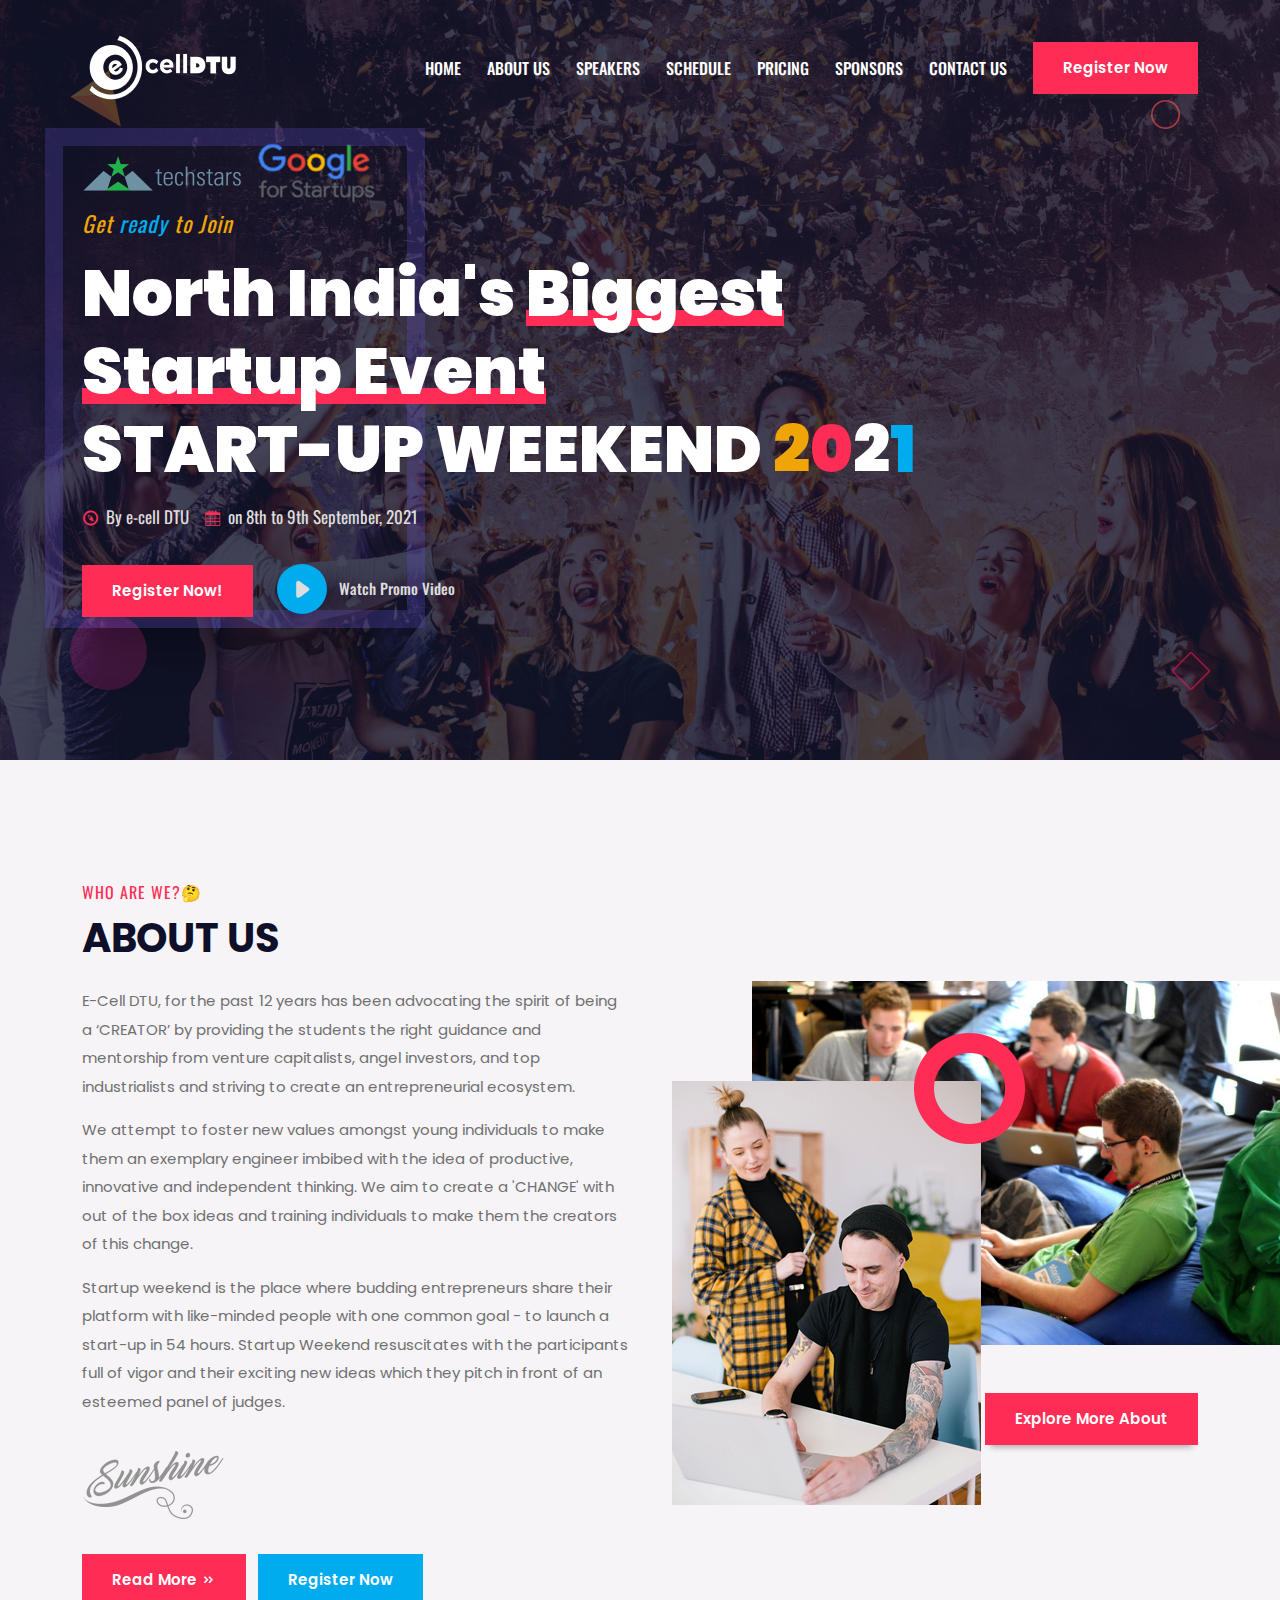
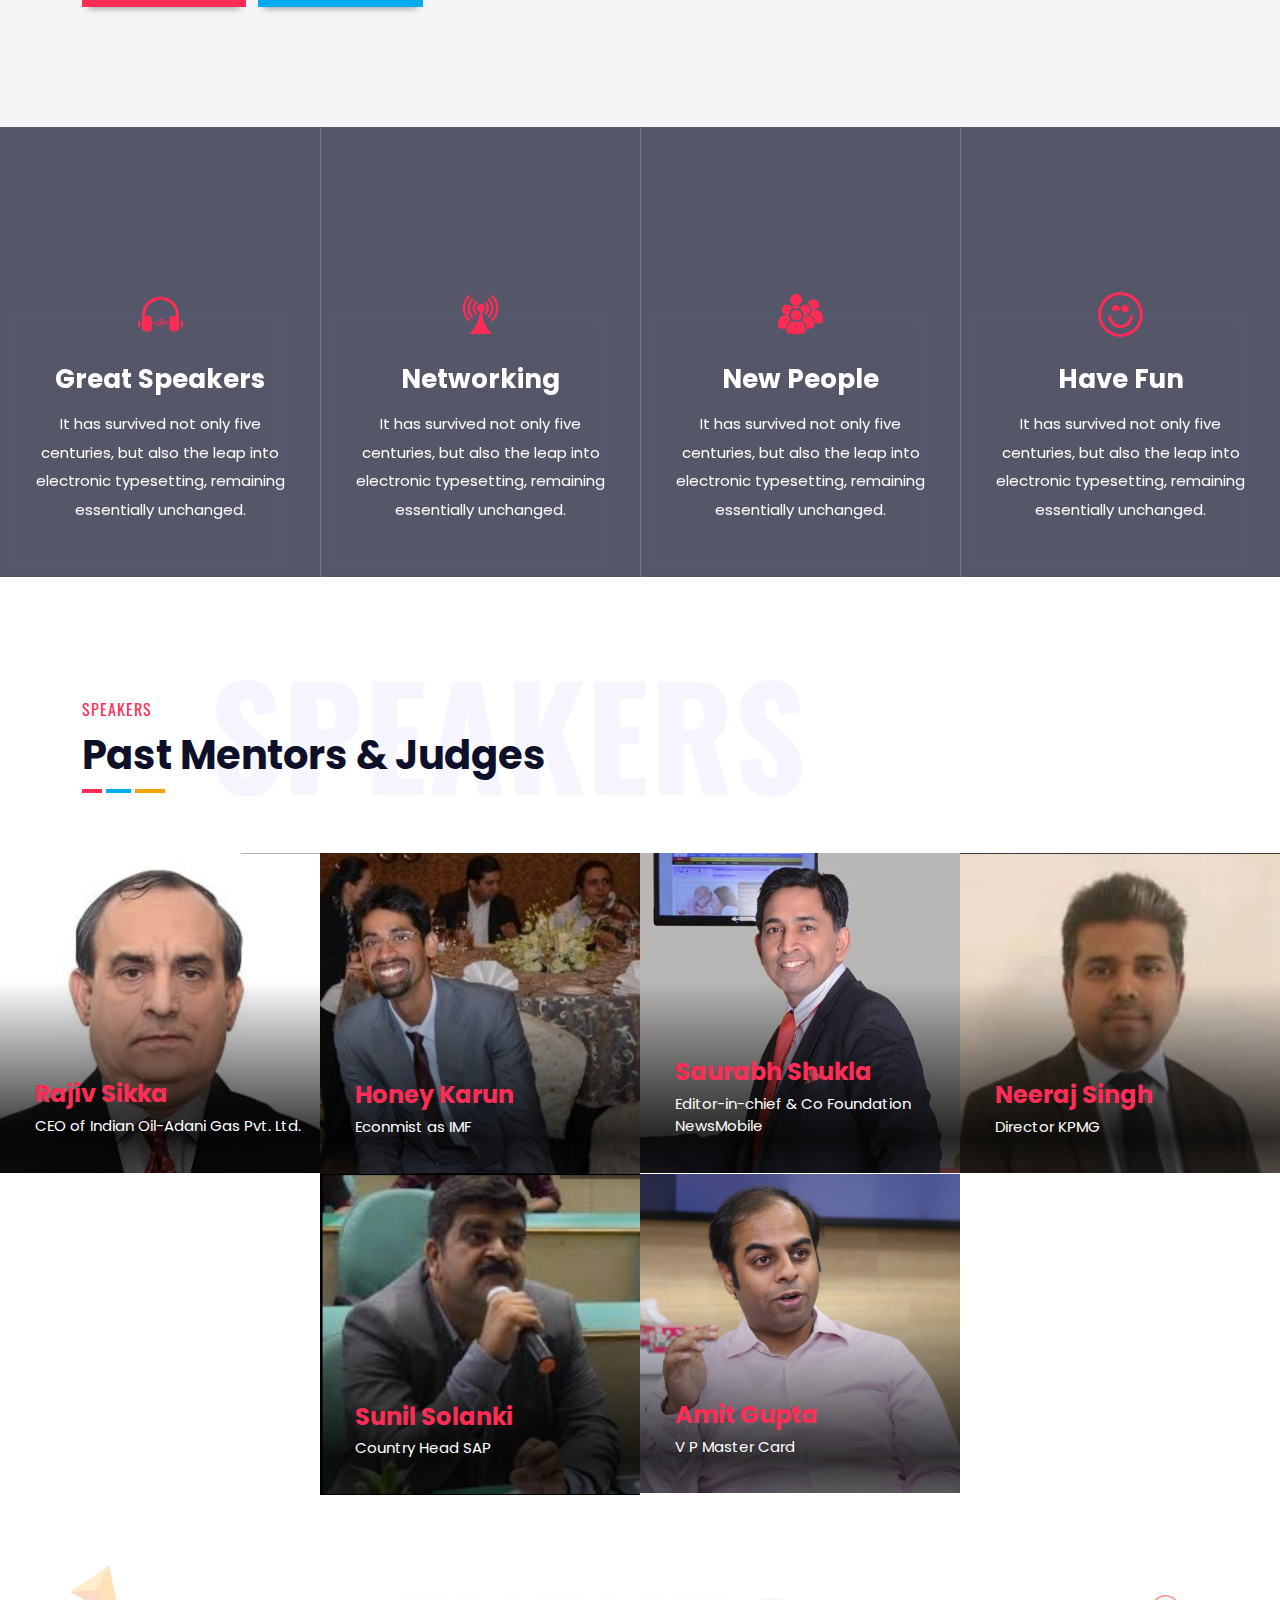
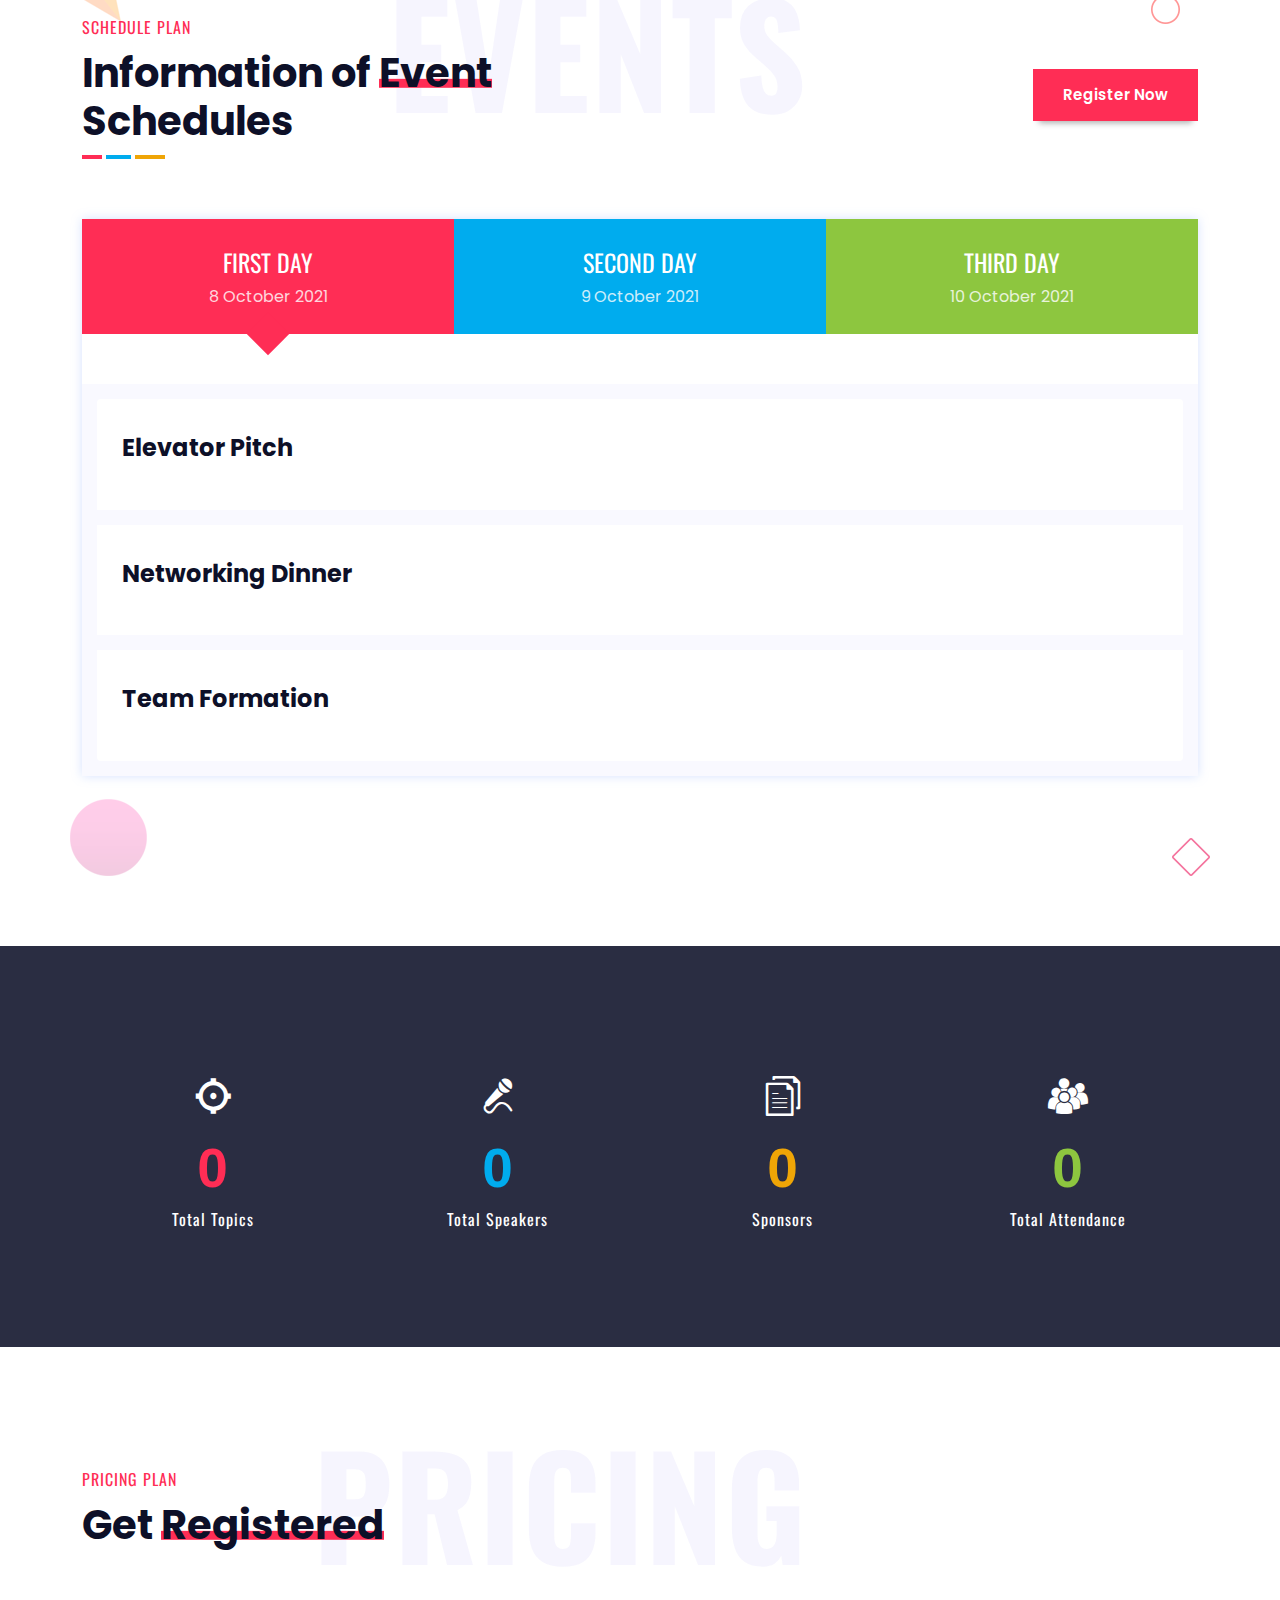
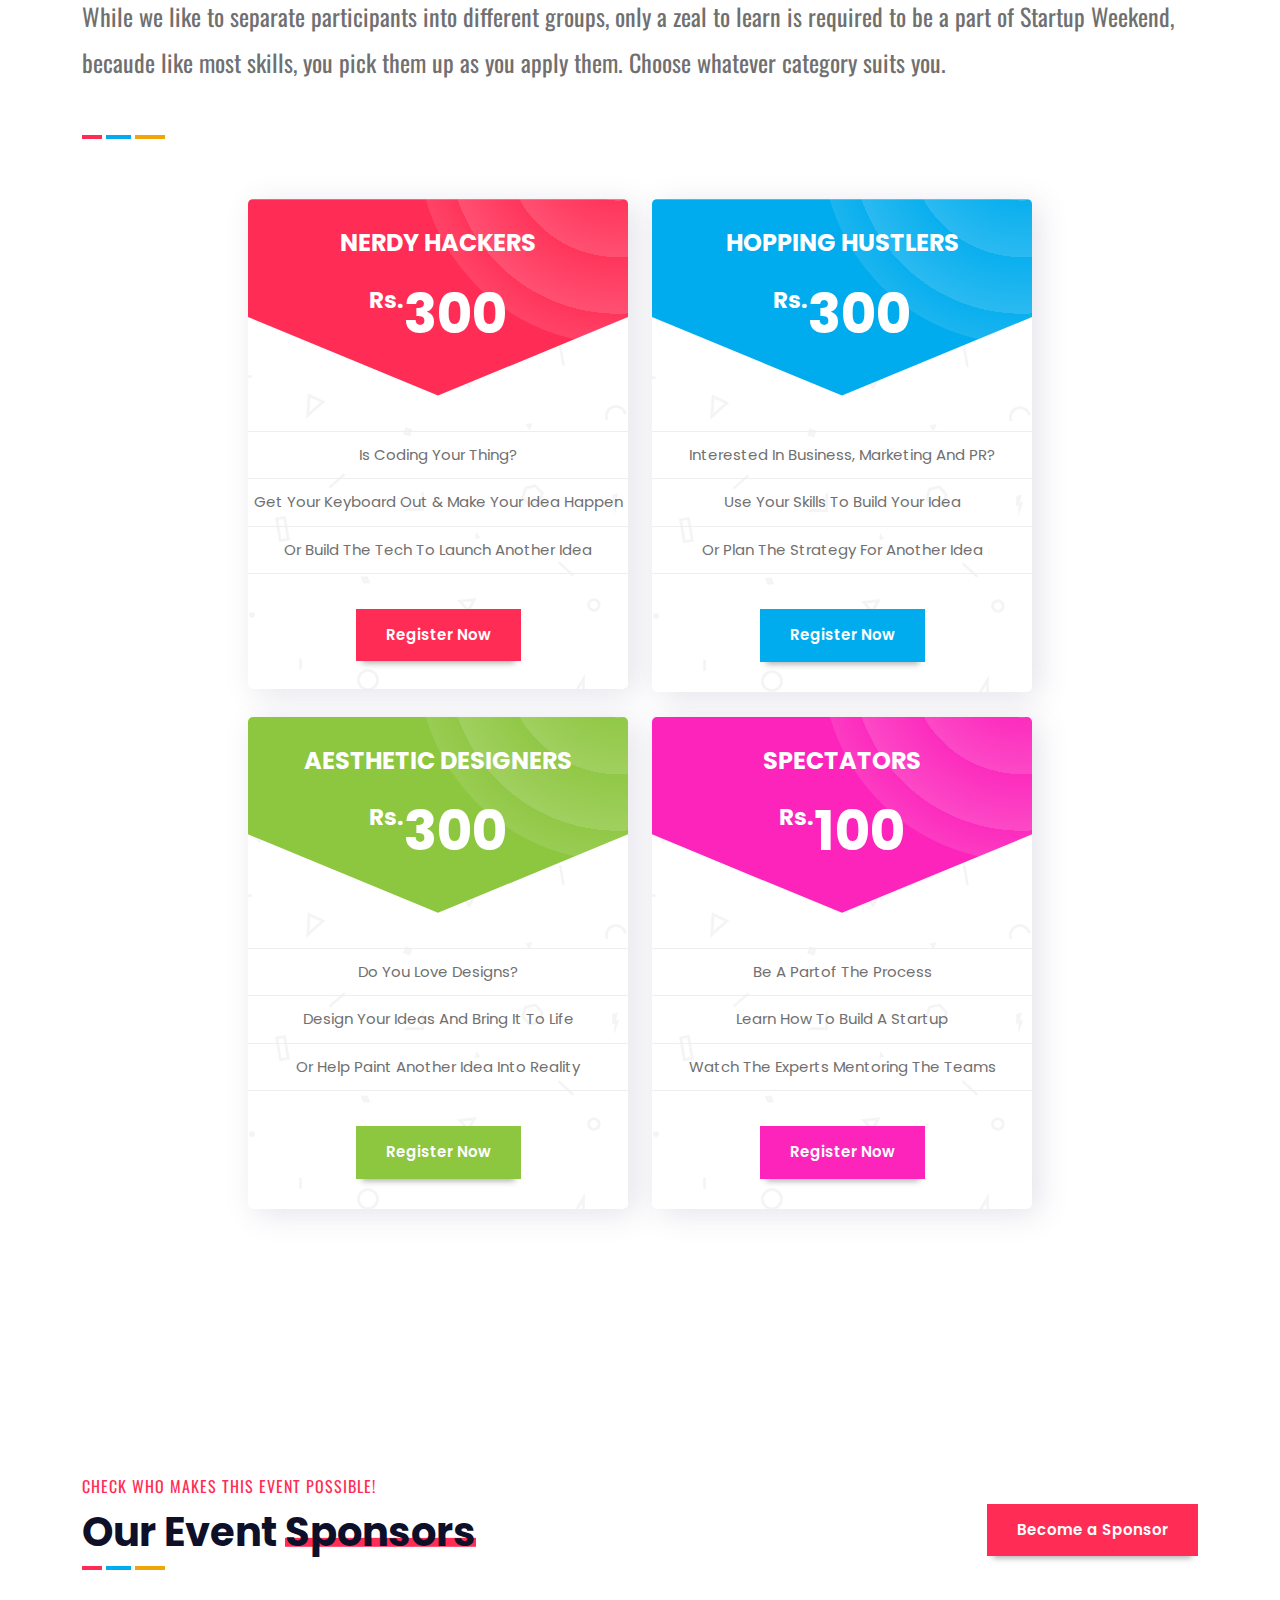
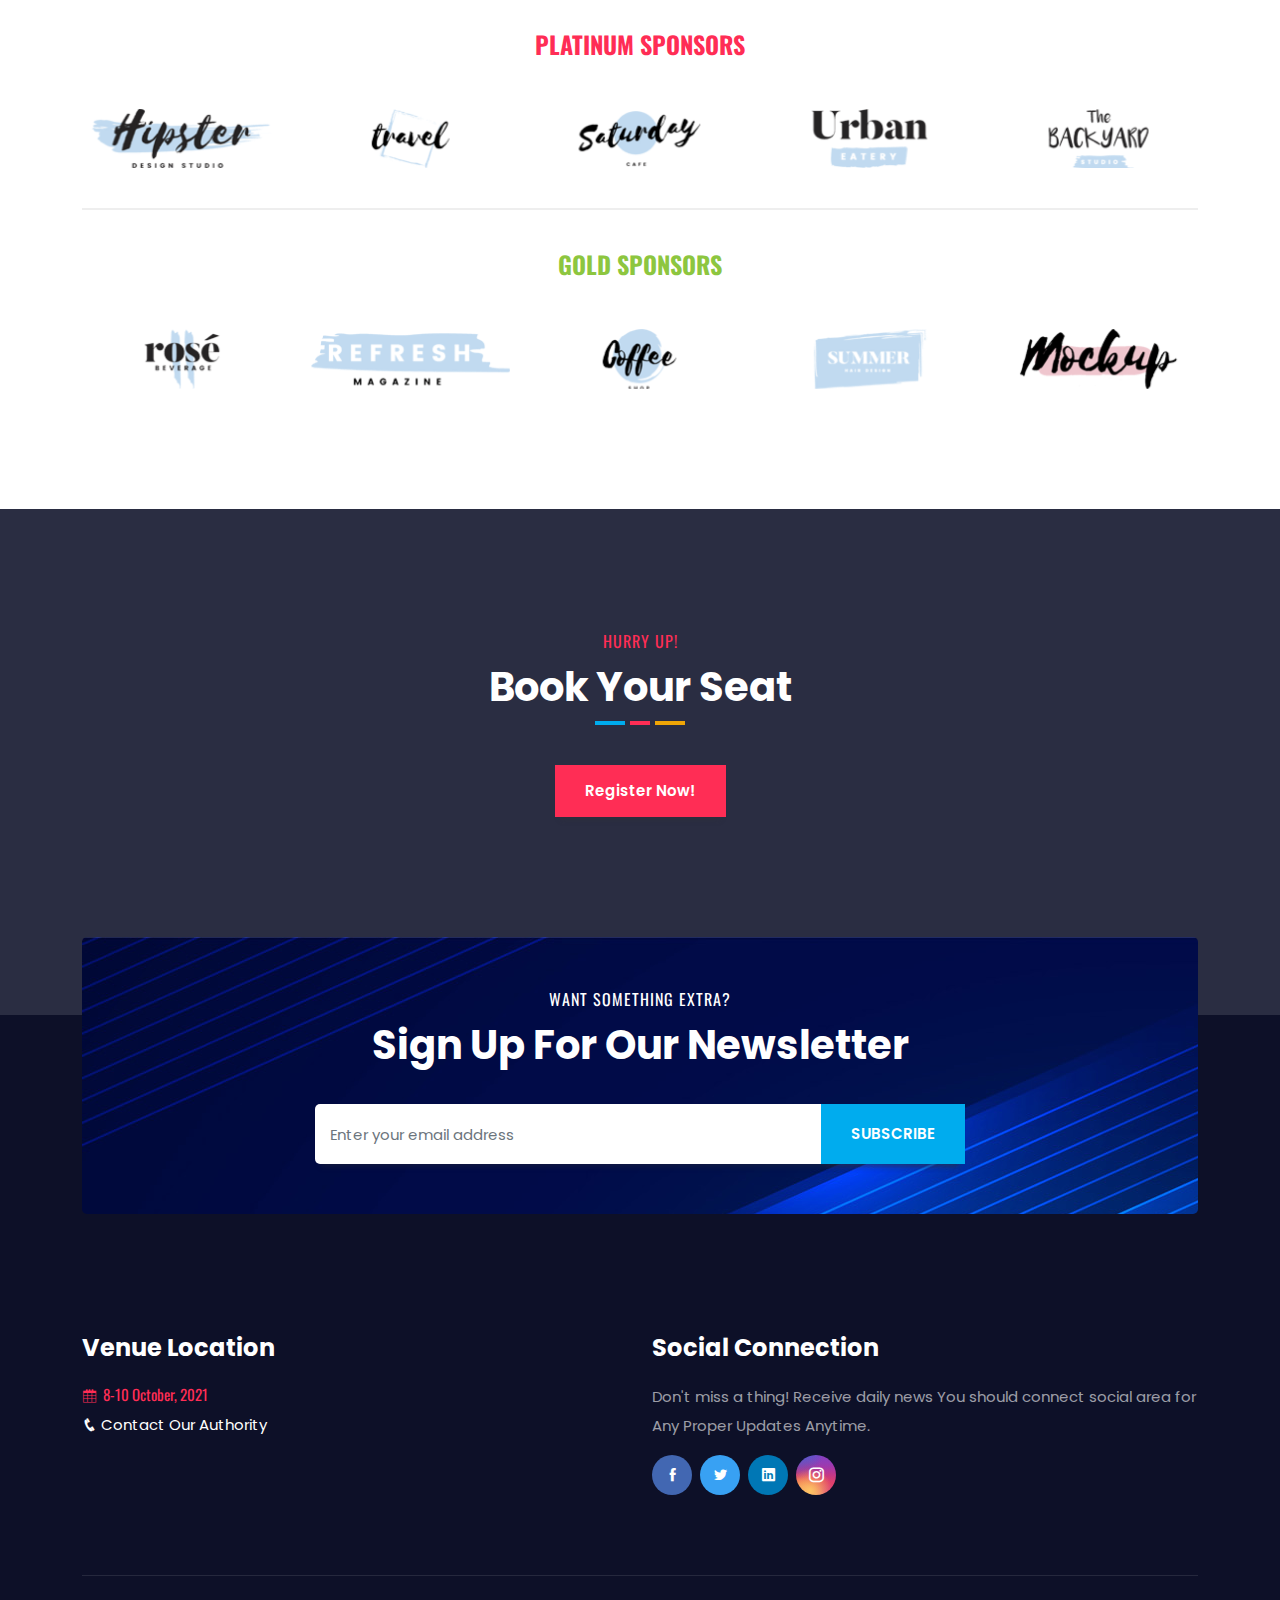
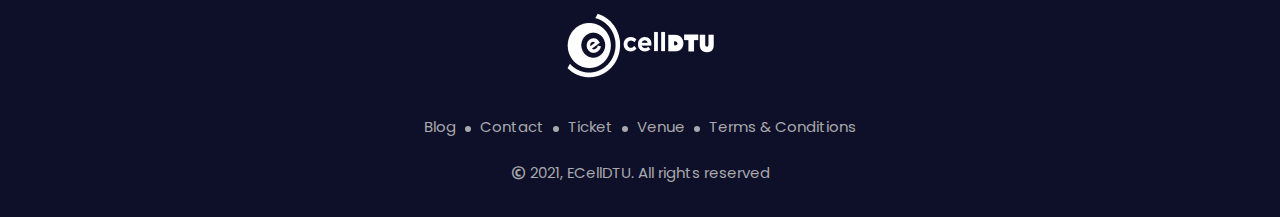
==== commit 149457a7: "initial commit" ====
--- a/index.html
+++ b/index.html
@@ -26,7 +26,7 @@
 
     <link rel="stylesheet" href="assets/css/responsive.css">
     <title>Start-Up Weekend</title>
-    <link rel="icon" type="image/png" href="assets/img/favicon.png">
+    <link rel="icon" type="image/jpg" href="assets/img/elogo.jpg">
 </head>
 
 <body>
@@ -40,8 +40,8 @@
         <div class="elkevent-mobile-nav">
             <div class="logo">
                 <a href="index.html"><img src="assets/img/logo.png" alt="logo"></a>
-                <a href="index.html"><img src="assets/img/logo2.png" alt="logo"></a>
-                <a href="index.html"><img src="assets/img/logo3.png" alt="logo"></a>
+                <!-- <a href="index.html"><img src="assets/img/logo2.png" alt="logo"></a>
+                <a href="index.html"><img src="assets/img/logo3.png" alt="logo"></a> -->
             </div>
         </div>
         <div class="elkevent-nav">
@@ -76,17 +76,14 @@
         <div class="d-table">
             <div class="d-table-cell">
                 <div class="container">
-                        <div class="logo" 
+                    <div class="logo" 
                             style="display: flex;
-                            width: 30%;
                             align-items: center;
-                            justify-content: space-between;
-                            padding-bottom: 3rem;"
-                        >
-                            <a href="index.html"><img src="assets/img/logo2.png" alt="logo"></a>
-                            <a href="index.html"><img src="assets/img/logo3.png" alt="logo"></a>
-                            <br>
-                        </div>
+                            justify-content: flex-start;"
+                    >
+                        <a style="padding-right: 1em;" href="index.html"><img src="assets/img/logo2.png" alt="logo"></a>
+                        <a href="index.html"><img src="assets/img/logo3.png" alt="logo"></a>
+                    </div>
                     <div class="main-banner-content">
                         <p>Get <span>ready</span> to Join</p>
                         <h1>North India's <span>Biggest Startup Event</span> <br> START-UP WEEKEND <b>2</b><b>0</b><b>2</b><b>1</b></h1>
@@ -95,7 +92,7 @@
                             <li><i class="icofont-calendar"></i> on 8th to 9th September, 2021</li>
                         </ul>
                         <div class="button-box">
-                            <a href="#" class="btn btn-primary">Register Now!</a>
+                            <a href="#pricing" class="btn btn-primary">Register Now!</a>
                             <a href="https://www.youtube.com/watch?v=EpaWkBhgXjQ" class="video-btn popup-youtube"><i
                                     class="icofont-ui-play"></i> Watch Promo Video</a>
                         </div>
@@ -103,11 +100,11 @@
                 </div>
             </div>
         </div>
-        <div class="main-banner-content">
+        <!-- <div class="main-banner-content">
             <h1>Start-Up</h1>
             <h1>Weekend</h1>
             <h1>2021</h1>
-        </div>
+        </div> -->
         <div class="shape1"><img src="assets/img/shapes/1.png" alt="shape1"></div>
         <div class="shape2 rotateme"><img src="assets/img/shapes/2.png" alt="shape2"></div>
         <div class="shape3 rotateme"><img src="assets/img/shapes/3.png" alt="shape3"></div>
@@ -230,13 +227,13 @@
     <section class="speakers-area ptb-120 pb-0">
         <div class="container">
             <div class="section-title">
-                <span>Listen to the Event Speakers</span>
-                <h2>Who's Speaking</h2>
+                <span>SPEAKERS</span>
+                <h2>Past Mentors & Judges </h2>
                 <div class="bar"></div>
                 <div class="bg-title">
                     Speakers
                 </div>
-                <a href="#" class="btn btn-primary">View More Speakers</a>
+                <!-- <a href="#" class="btn btn-primary">View More Speakers</a> -->
             </div>
         </div>
         <div class="row m-0">
@@ -317,10 +314,10 @@
             </div>
             <div class="col-lg-3 col-md-6 p-0">
                 <div class="single-speakers">
-                    <img src="assets/img/speakers6.jpg" alt="image">
+                    <img src="assets/img/jud6.jpg" alt="image">
                     <div class="speakers-content">
-                        <h3><a href="#">Abbie Edie</a></h3>
-                        <span>Lead Designer</span>
+                        <h3><a href="#">Amit Gupta</a></h3>
+                        <span>V P Master Card</span>
                     </div>
                     <ul>
                         <li><a href="#" target="_blank" class="facebook"><i class="icofont-facebook"></i></a></li>
@@ -330,7 +327,7 @@
                     </ul>
                 </div>
             </div>
-            <div class="col-lg-3 col-md-6 p-0">
+            <!-- <div class="col-lg-3 col-md-6 p-0">
                 <div class="single-speakers">
                     <img src="assets/img/speakers7.jpg" alt="image">
                     <div class="speakers-content">
@@ -360,7 +357,7 @@
                     </ul>
                 </div>
             </div>
-        </div>
+        </div> -->
     </section>
 
 
@@ -373,7 +370,7 @@
                 <div class="bg-title">
                     Events
                 </div>
-                <a href="#" class="btn btn-primary">Register Now</a>
+                <a href="#pricing" class="btn btn-primary">Register Now</a>
                 <div class="bar"></div>
             </div>
             <div class="row">
@@ -924,7 +921,7 @@
                         <li>Get your keyboard out & make your idea happen</li>
                         <li>Or build the tech to launch another idea</li>
                         <br>
-                        <a href="#" class="btn btn-primary" >Register Now</a>
+                        <a href="#pricing" class="btn btn-primary" >Register Now</a>
                       </ul>
                     </div>
                   </div>
@@ -939,7 +936,7 @@
                         <li>Use your skills to build your idea</li>
                         <li>Or plan the strategy for another idea</li>
                       </ul>
-                      <a href="#" class="btn btn-primary">Register Now</a>
+                      <a href="#pricing" class="btn btn-primary">Register Now</a>
                     </div>
                   </div>
                   <div class="col-lg-4 col-md-6 ">
@@ -953,7 +950,7 @@
                         <li>Design your ideas and bring it to life</li>
                         <li>Or help paint another idea into reality</li>
                       </ul>
-                      <a href="#" class="btn btn-primary">Register Now</a>
+                      <a href="#pricing" class="btn btn-primary">Register Now</a>
                     </div>
                   </div>
                   <div class="col-lg-4 col-md-6">
@@ -967,7 +964,7 @@
                         <li>Learn how to build a startup</li>
                         <li>Watch the experts mentoring the teams</li>
                       </ul>
-                      <a href="#" class="btn btn-primary">Register Now</a>
+                      <a href="#pricing" class="btn btn-primary">Register Now</a>
                     </div>
                   </div>
                 </div>
@@ -1088,7 +1085,7 @@
     </section>
 
 
-    <section class="blog-area ptb-120 bg-image">
+    <!-- <section class="blog-area ptb-120 bg-image">
         <div class="container">
             <div class="section-title">
                 <span>Info Update!</span>
@@ -1173,7 +1170,7 @@
             </div>
         </div>
     </section>
-
+ -->
 
     <section class="buy-tickets-area ptb-120">
         <div class="container">
@@ -1183,7 +1180,7 @@
                     <h2>Book Your Seat</h2>
                     <div class="bar"></div>
                 </div>
-                <a href="#" class="btn btn-primary">Register Now!</a>
+                <a href="#pricing" class="btn btn-primary">Register Now!</a>
             </div>
         </div>
     </section>
